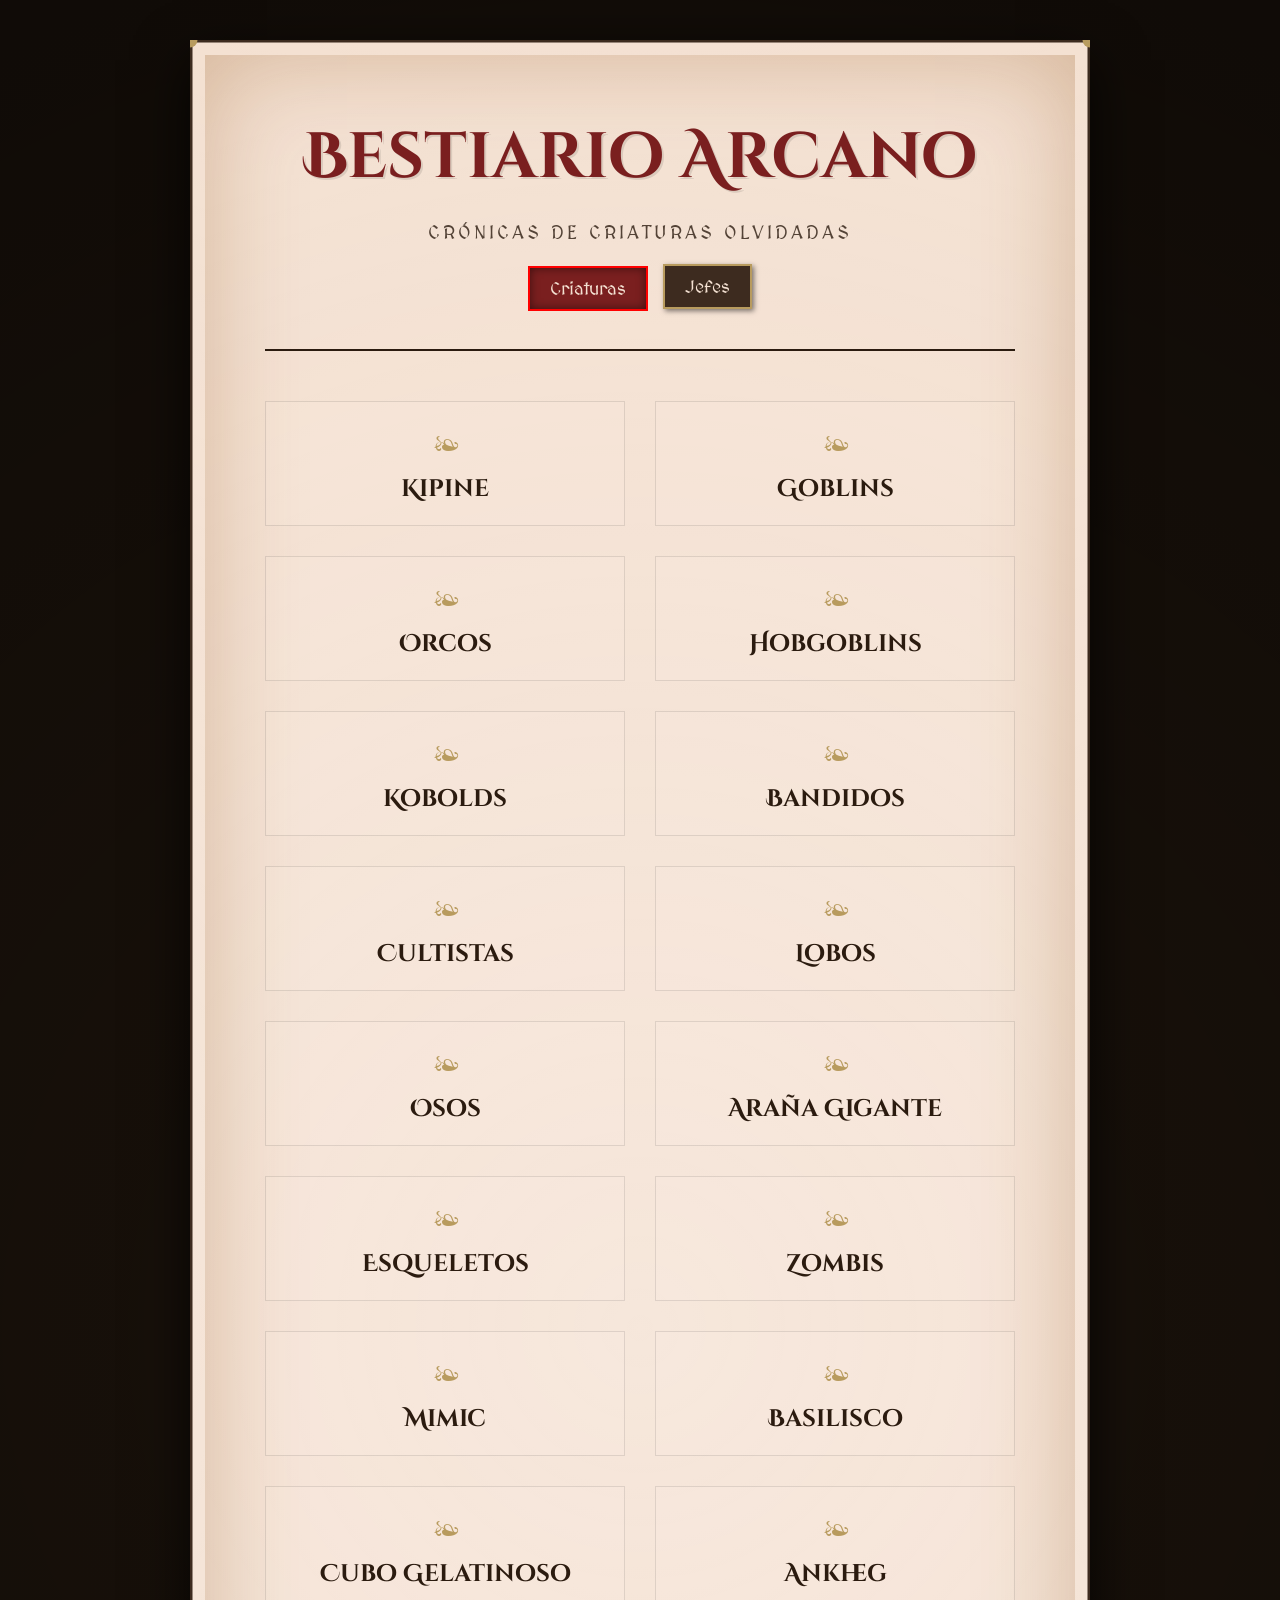
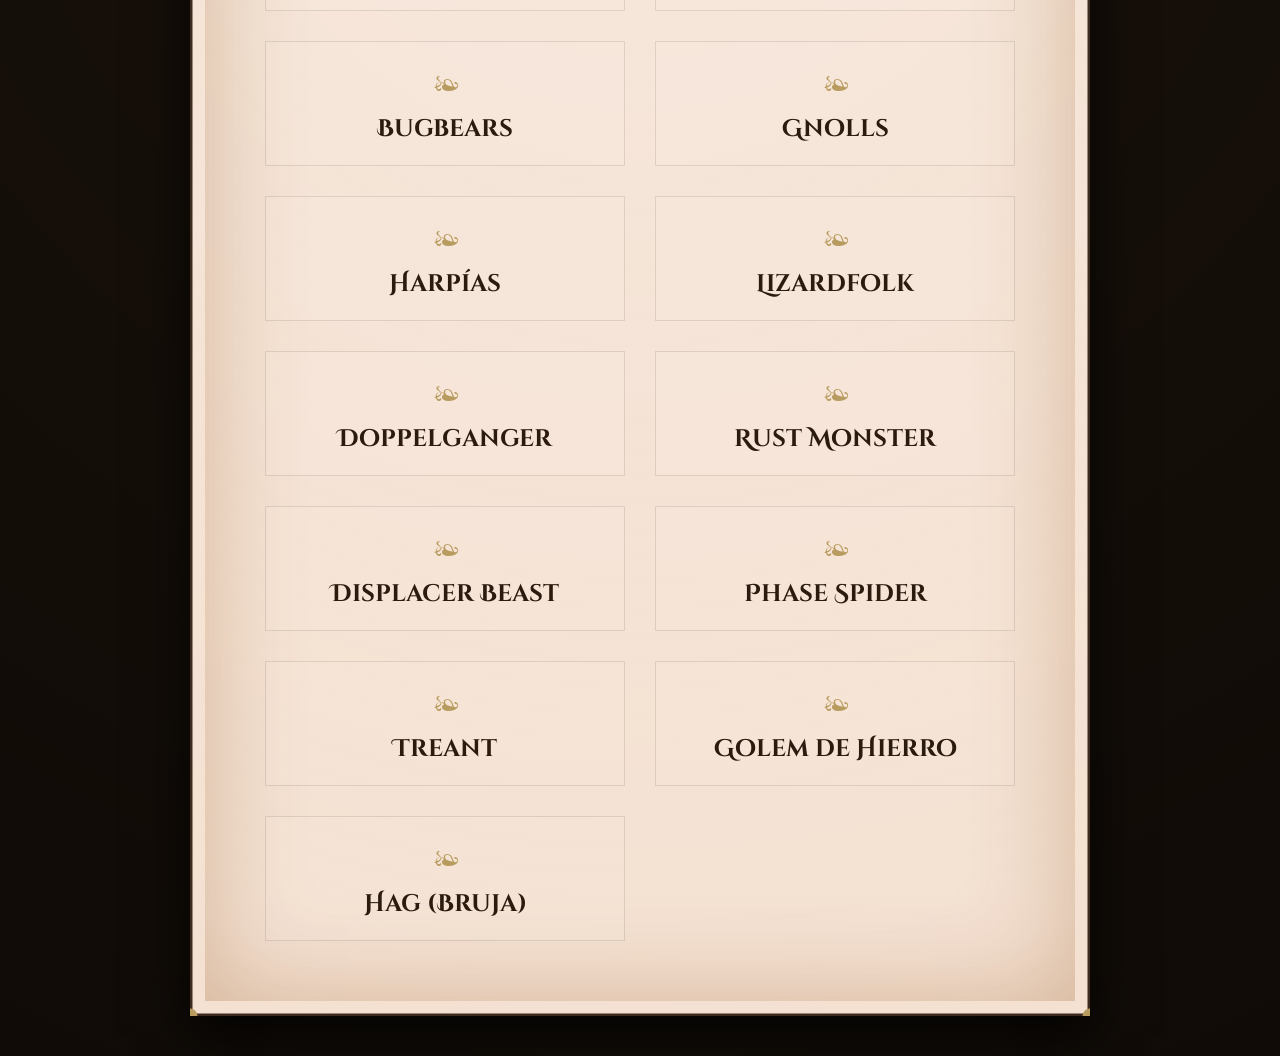
==== index.html @ f5fc2d87 "Subo estructura inicial del bestiario" ====
<!DOCTYPE html>
<html lang="es">

<head>
    <meta charset="UTF-8">
    <meta name="viewport" content="width=device-width, initial-scale=1.0">
    <meta name="description" content="Un antiguo Bestiario Arcano con criaturas de mil años.">
    <title>El Bestiario Arcano</title>
    <link rel="icon" type="image/png" href="css/img/icon/Fogata.png">
    <link rel="preconnect" href="https://fonts.googleapis.com">
    <link rel="preconnect" href="https://fonts.gstatic.com" crossorigin>
    <link
        href="https://fonts.googleapis.com/css2?family=Cinzel+Decorative:wght@400;700&family=Crimson+Text:ital,wght@0,400;0,700;1,400&family=MedievalSharp&display=swap"
        rel="stylesheet">
    <link rel="stylesheet" href="css/styles.css">
</head>

<body>

    <div class="book-cover">
        <div class="book-content">
            <header>
                <h1 id="main-title">Bestiario Arcano</h1>
                <p class="subtitle">Crónicas de Criaturas Olvidadas</p>
                <div class="filter-nav">
                    <button class="filter-btn active" id="btn-monsters" onclick="filterType('monster')">Criaturas</button>
                    <button class="filter-btn" id="btn-bosses" onclick="filterType('boss')">Jefes</button>
                </div>
            </header>
            <div class="grid" id="grid"></div>
        </div>
    </div>

    <script src="js/app.js"></script>
</body>

</html>
---- css/styles.css ----
:root {
    --parchment-base: #f4e1d2;
    --parchment-dark: #d4a373;
    --ink: #2b1b0f;
    --accent: #7a1f1f;
    --gold: #b89b5e;
    --border-color: #3d2b1f;
}

* {
    box-sizing: border-box;
}

body {
    margin: 0;
    min-height: 100vh;
    background-color: #1a120b; /* Deep dark background like a library */
    background-image: 
        radial-gradient(circle at center, rgba(0,0,0,0) 0%, rgba(0,0,0,0.4) 100%),
        url('https://www.transparenttextures.com/patterns/dark-leather.png');
    font-family: 'Crimson Text', serif;
    color: var(--ink);
    display: flex;
    justify-content: center;
    padding: 40px 20px;
}

/* COMMON PARCHMENT STYLE */
.book-cover, .book-open {
    background-color: var(--parchment-base);
    background-image: 
        radial-gradient(circle at 50% 50%, rgba(255,255,255,0.2) 0%, rgba(0,0,0,0) 100%),
        url('https://www.transparenttextures.com/patterns/paper-fibers.png');
    box-shadow: 
        0 20px 50px rgba(0,0,0,0.8),
        inset 0 0 100px rgba(138, 77, 15, 0.3);
    border: 15px solid #2b1b0f;
    border-image: url('data:image/svg+xml;utf8,<svg xmlns="http://www.w3.org/2000/svg" width="100" height="100"><rect width="100" height="100" fill="none" stroke-width="10" stroke="%233d2b1f" /><circle cx="0" cy="0" r="15" fill="%23b89b5e" /><circle cx="100" cy="0" r="15" fill="%23b89b5e" /><circle cx="0" cy="100" r="15" fill="%23b89b5e" /><circle cx="100" cy="100" r="15" fill="%23b89b5e" /></svg>') 30 stretch;
    position: relative;
}

/* INDEX PAGE */
.book-cover {
    max-width: 900px;
    width: 100%;
    padding: 60px;
    min-height: 80vh;
}

header {
    text-align: center;
    margin-bottom: 50px;
    border-bottom: 2px double var(--ink);
    padding-bottom: 20px;
}

#main-title {
    font-family: 'Cinzel Decorative', cursive;
    font-size: 4rem;
    margin: 0;
    color: var(--accent);
    text-shadow: 2px 2px 0 rgba(0,0,0,0.1);
}

.subtitle {
    font-family: 'MedievalSharp', cursive;
    font-size: 1.2rem;
    letter-spacing: 3px;
    text-transform: uppercase;
    opacity: 0.8;
}

.filter-nav {
    display: flex;
    justify-content: center;
    gap: 15px;
    margin: 20px 0;
}

.filter-btn {
    background: var(--border-color);
    color: var(--parchment-base);
    border: 2px solid var(--gold);
    padding: 10px 20px;
    font-family: 'MedievalSharp', cursive;
    cursor: pointer;
    transition: all 0.3s;
    font-size: 1.1rem;
    box-shadow: 2px 2px 5px rgba(0,0,0,0.5);
}

.filter-btn:hover {
    background: var(--accent);
    color: white;
}

.filter-btn.active {
    background: var(--accent);
    box-shadow: inset 0 0 10px rgba(0,0,0,0.5);
    transform: translateY(2px);
    border-color: #ff0000;
}

/* BOSS MODE OVERRIDES */
body.boss-mode {
    background-color: #0c0000;
    --parchment-base: #2e0a0a;
    --parchment-dark: #1a0505;
    --ink: #cfcfcf;
    --accent: #ff0000;
    --gold: #7a1f1f;
    --border-color: #000000;
    transition: all 1s ease;
}

body.boss-mode .back-link {
    color: #cfcfcf;
}

body.boss-mode .filter-btn {
    color: #cfcfcf; /* Use a light grey for inactive buttons in boss mode */
}

body.boss-mode .book-cover, body.boss-mode .book-open {
    background-image: 
        radial-gradient(circle at 50% 50%, rgba(0,0,0,0.4) 0%, rgba(0,0,0,0) 100%),
        url('https://www.transparenttextures.com/patterns/dark-matter.png');
    box-shadow: 
        0 30px 60px rgba(0,0,0,1),
        inset 0 0 150px rgba(255, 0, 0, 0.2);
    border-color: #000;
}

body.boss-mode h3, body.boss-mode .name {
    text-shadow: 0 0 15px rgba(255,0,0,0.8);
}

.boss-card {
    border: 3px solid var(--accent) !important;
    animation: pulsar 2s infinite;
}

@keyframes pulsar {
    0% { box-shadow: 0 0 10px rgba(255,0,0,0.5); }
    50% { box-shadow: 0 0 30px rgba(255,0,0,1); }
    100% { box-shadow: 0 0 10px rgba(255,0,0,0.5); }
}

.grid {
    display: grid;
    grid-template-columns: repeat(auto-fill, minmax(250px, 1fr));
    gap: 30px;
}

.card {
    padding: 20px;
    border: 1px solid rgba(0,0,0,0.1);
    background: rgba(255,255,255,0.05);
    cursor: pointer;
    transition: all 0.3s ease;
    text-align: center;
    position: relative;
    overflow: hidden;
}

.card::before {
    content: "❧";
    display: block;
    font-size: 2rem;
    margin-bottom: 10px;
    color: var(--gold);
}

.card:hover {
    background: rgba(122, 31, 31, 0.05);
    transform: translateY(-5px);
    border-color: var(--accent);
}

.card h3 {
    font-family: 'Cinzel Decorative', cursive;
    margin: 0;
    font-size: 1.5rem;
}

/* CREATURE PAGE */
.book-open {
    display: flex;
    max-width: 1200px;
    width: 100%;
    min-height: 80vh;
}

.page {
    flex: 1;
    padding: 40px;
    position: relative;
}

.page-left {
    border-right: 2px solid rgba(0,0,0,0.1);
    box-shadow: inset -10px 0 20px rgba(0,0,0,0.05);
}

.page-right {
    box-shadow: inset 10px 0 20px rgba(0,0,0,0.05);
}

.nav-links {
    position: absolute;
    top: -50px;
    left: 0;
}

.back-link {
    color: var(--parchment-base);
    text-decoration: none;
    font-family: 'MedievalSharp', cursive;
    font-size: 1.2rem;
    transition: color 0.3s;
}

.back-link:hover {
    color: var(--gold);
}

.illustration-container {
    height: 100%;
    display: flex;
    flex-direction: column;
    align-items: center;
    justify-content: center;
    border: 1px solid rgba(0,0,0,0.1);
    padding: 20px;
}

.monster-img {
    max-width: 100%;
    max-height: 400px;
    filter: sepia(0.8) contrast(1.1) brightness(0.9);
    border-radius: 2px;
    box-shadow: 0 5px 15px rgba(0,0,0,0.3);
    mix-blend-mode: multiply; /* Makes white background of images blend with parchment */
}

body.boss-mode .monster-img {
    filter: sepia(0.5) contrast(1.2) brightness(0.8) hue-rotate(-50deg);
    box-shadow: 0 0 20px rgba(255, 0, 0, 0.4);
    mix-blend-mode: multiply;
}

/* NOVEDAD: Sello del Vacío */
.seal-hidden { display: none; }

.void-seal {
    width: 100px;
    height: 100px;
    position: absolute;
    bottom: -30px;
    right: -30px;
    background: url('data:image/svg+xml;utf8,<svg xmlns="http://www.w3.org/2000/svg" viewBox="0 0 100 100"><path d="M50 5 L95 95 L5 95 Z" fill="none" stroke="red" stroke-width="2" opacity="0.6"/><circle cx="50" cy="65" r="15" fill="none" stroke="red" stroke-width="1"/><path d="M20 40 L80 40 M50 20 L50 80" stroke="red" stroke-width="1" opacity="0.4"/></svg>');
    background-size: cover;
    opacity: 0.8;
    filter: drop-shadow(0 0 10px red);
    animation: rotateSeal 20s linear infinite;
    pointer-events: none;
    z-index: 10;
}

@keyframes rotateSeal {
    from { transform: rotate(0deg); }
    to { transform: rotate(360deg); }
}

.caption {
    margin-top: 20px;
    font-style: italic;
    font-family: 'MedievalSharp', cursive;
    opacity: 0.6;
}

.name {
    font-family: 'Cinzel Decorative', cursive;
    font-size: 3rem;
    color: var(--accent);
    margin: 0;
    text-align: center;
}

.type {
    text-align: center;
    font-family: 'MedievalSharp', cursive;
    font-size: 1.1rem;
    font-style: italic;
    margin-bottom: 20px;
}

.ornament {
    text-align: center;
    font-size: 2rem;
    color: var(--gold);
    margin: 20px 0;
}

.skill-box {
    background: rgba(122, 31, 31, 0.05);
    border-left: 5px solid var(--accent);
    padding: 15px 20px;
    margin-bottom: 30px;
    font-style: italic;
    position: relative;
    border-radius: 0 4px 4px 0;
}

.skill-box h3 {
    margin: 0 0 10px 0;
    font-family: 'MedievalSharp', cursive;
    font-size: 1.2rem;
    color: var(--accent);
    text-transform: uppercase;
    letter-spacing: 1px;
}

.skill-box p {
    margin: 0;
    line-height: 1.5;
    font-size: 1.1rem;
}

.stat-box {
    border: 2px solid var(--accent);
    padding: 20px;
    margin-bottom: 30px;
    position: relative;
    background: rgba(255,255,255,0.2);
}

.stat-box p {
    margin: 5px 0;
    font-size: 1.1rem;
}

.stats-grid {
    display: grid;
    grid-template-columns: repeat(3, 1fr);
    gap: 15px;
    margin-top: 20px;
    text-align: center;
    border-top: 1px solid var(--accent);
    padding-top: 15px;
}

.stat-item .label {
    display: block;
    font-family: 'MedievalSharp', cursive;
    font-size: 0.8rem;
    color: var(--accent);
}

.stat-item b {
    font-size: 1.4rem;
}

.lore-box h3 {
    font-family: 'Cinzel Decorative', cursive;
    border-bottom: 1px solid var(--ink);
    margin-bottom: 10px;
}

.lore-box p {
    line-height: 1.6;
    font-size: 1.2rem;
    text-align: justify;
}

.footer-nav {
    margin-top: 40px;
    text-align: center;
    border-top: 1px double var(--ink);
    padding-top: 20px;
}

/* RESPONSIVE */
@media (max-width: 900px) {
    .book-open {
        flex-direction: column;
    }
    .page-left {
        border-right: none;
        border-bottom: 2px solid rgba(0,0,0,0.1);
    }
}
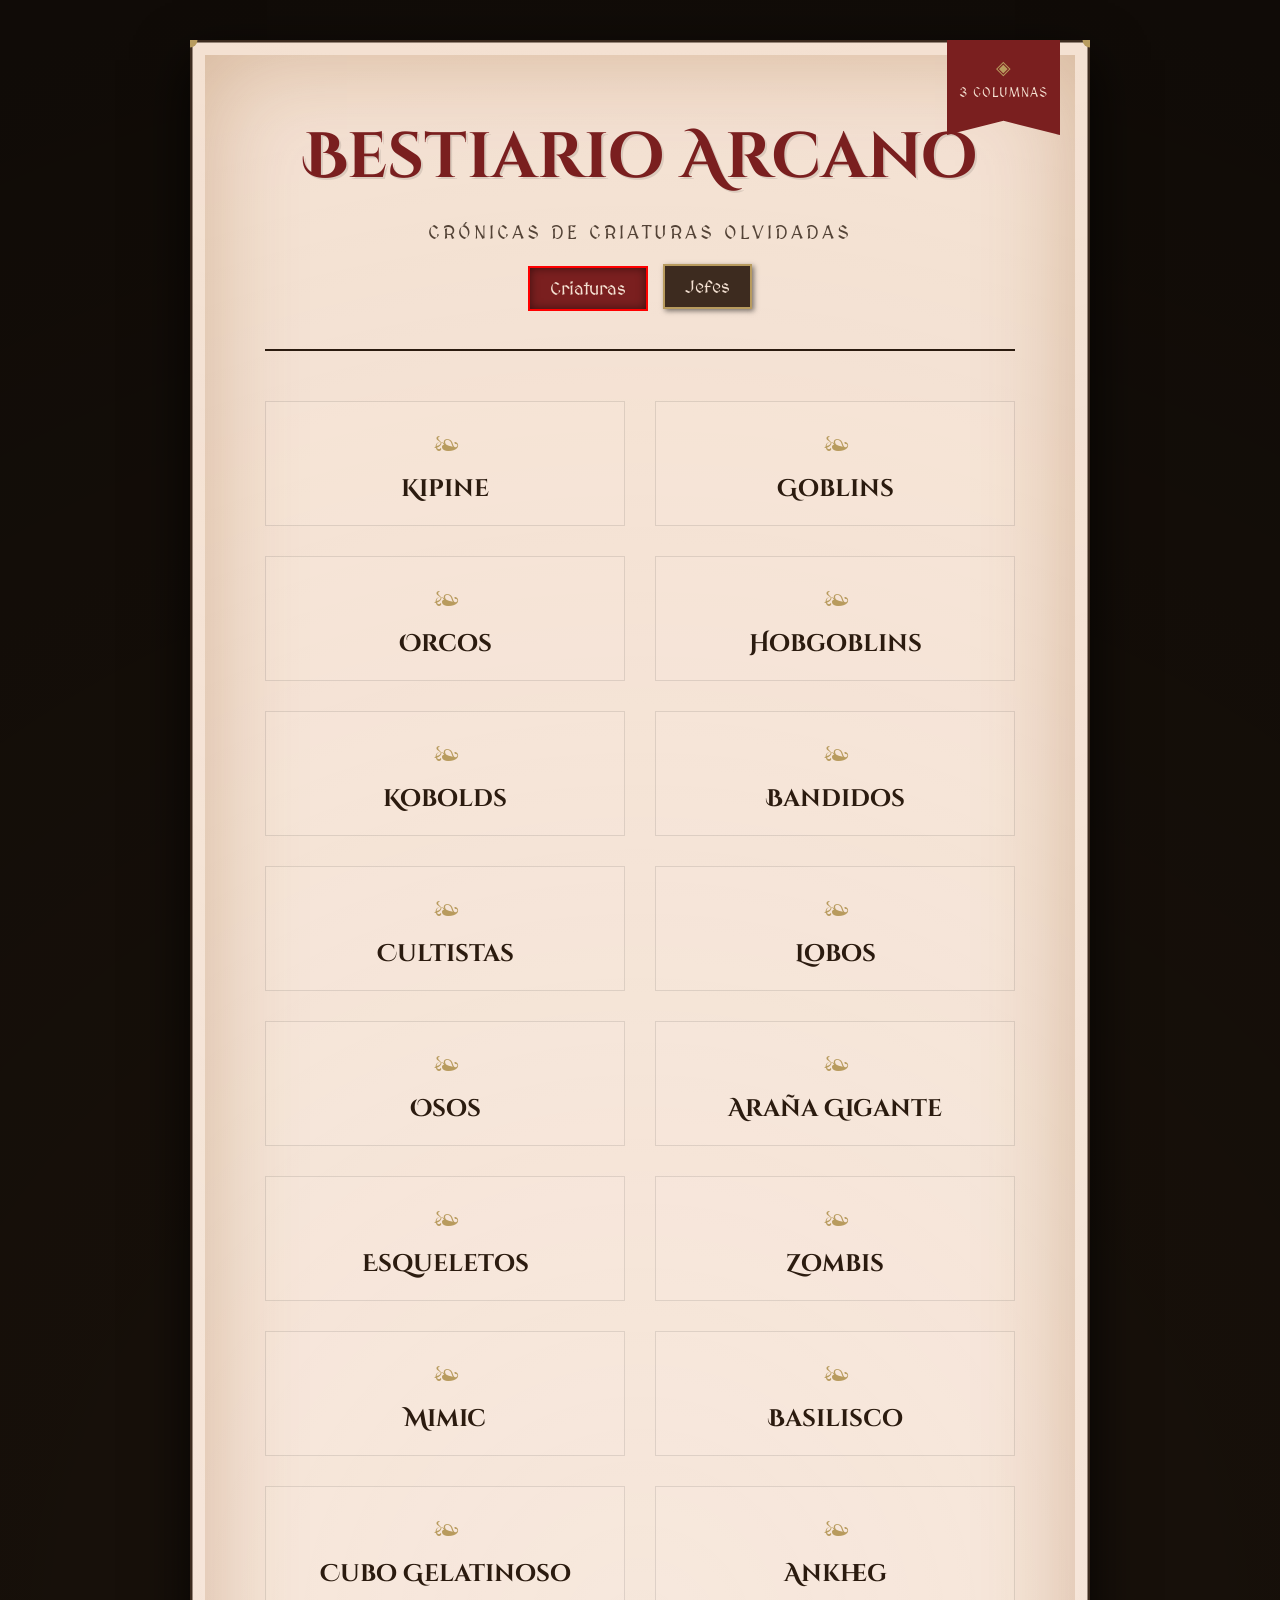
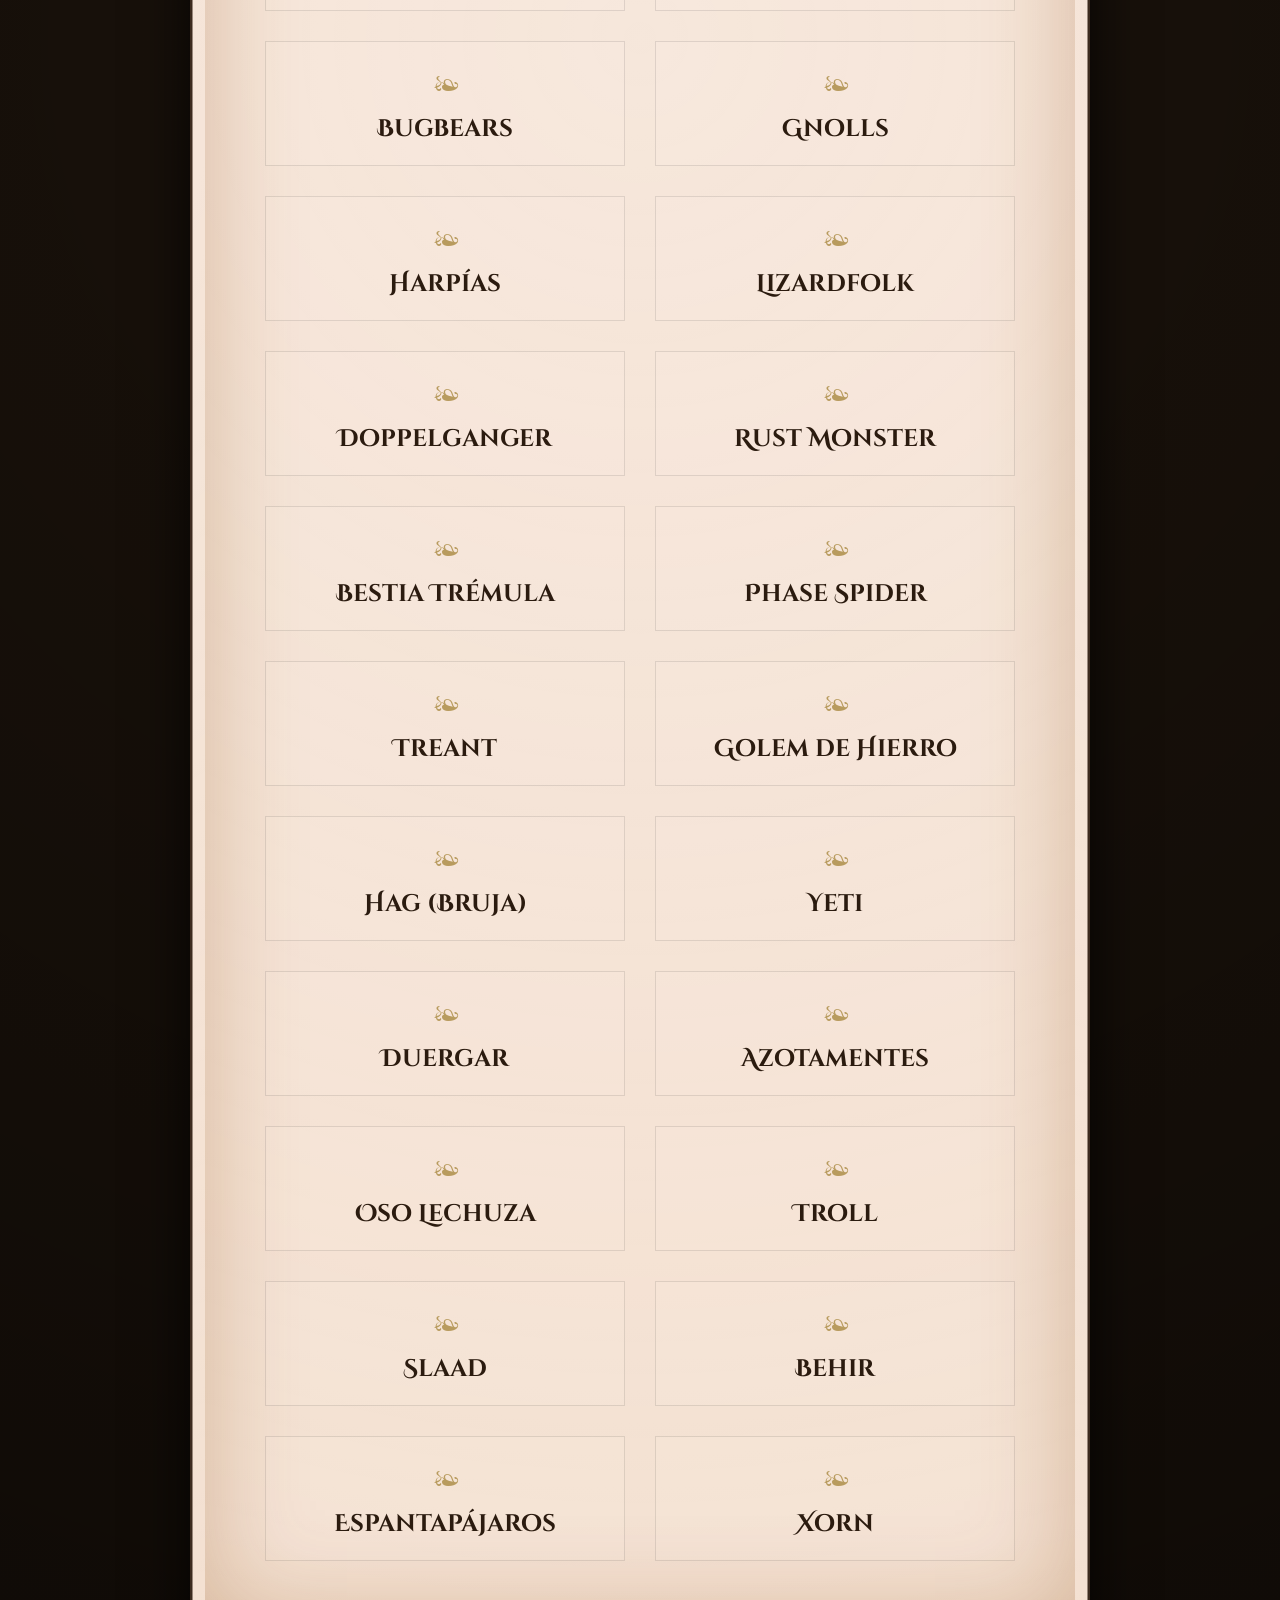
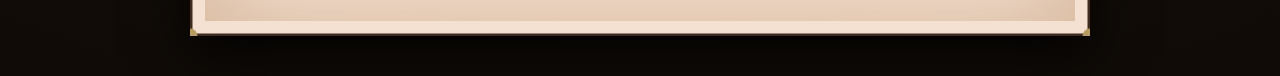
==== commit 1208a573: "Organizacion codigo" ====
--- a/index.html
+++ b/index.html
@@ -27,6 +27,9 @@
                     <button class="filter-btn" id="btn-bosses" onclick="filterType('boss')">Jefes</button>
                 </div>
             </header>
+            <div class="layout-nav">
+                <button id="btn-col-toggle" onclick="toggleLayout()">3 Columnas</button>
+            </div>
             <div class="grid" id="grid"></div>
         </div>
     </div>
--- a/css/styles.css
+++ b/css/styles.css
@@ -1,3 +1,6 @@
+/* ============================================================
+   1. VARIABLES & CONFIGURACIÓN BASE
+   ============================================================ */
 :root {
     --parchment-base: #f4e1d2;
     --parchment-dark: #d4a373;
@@ -14,32 +17,50 @@
 body {
     margin: 0;
     min-height: 100vh;
-    background-color: #1a120b; /* Deep dark background like a library */
-    background-image: 
-        radial-gradient(circle at center, rgba(0,0,0,0) 0%, rgba(0,0,0,0.4) 100%),
+    background-color: #1a120b;
+    background-image:
+        radial-gradient(circle at center, rgba(0, 0, 0, 0) 0%, rgba(0, 0, 0, 0.4) 100%),
         url('https://www.transparenttextures.com/patterns/dark-leather.png');
     font-family: 'Crimson Text', serif;
     color: var(--ink);
     display: flex;
     justify-content: center;
     padding: 40px 20px;
-}
-
-/* COMMON PARCHMENT STYLE */
-.book-cover, .book-open {
+    scroll-behavior: smooth;
+}
+
+/* Tipografía Medieval General */
+.subtitle,
+.filter-btn,
+.back-link,
+.caption,
+.danger-level,
+.categoria-badge,
+.type,
+.stat-item .label,
+.skill-box h3,
+.survival-note h4 {
+    font-family: 'MedievalSharp', cursive;
+}
+
+
+/* ============================================================
+   2. ARQUITECTURA DEL LIBRO (PERGAMINO Y BORDES)
+   ============================================================ */
+.book-cover,
+.book-open {
     background-color: var(--parchment-base);
-    background-image: 
-        radial-gradient(circle at 50% 50%, rgba(255,255,255,0.2) 0%, rgba(0,0,0,0) 100%),
+    background-image:
+        radial-gradient(circle at 50% 50%, rgba(255, 255, 255, 0.2) 0%, rgba(0, 0, 0, 0) 100%),
         url('https://www.transparenttextures.com/patterns/paper-fibers.png');
-    box-shadow: 
-        0 20px 50px rgba(0,0,0,0.8),
+    box-shadow:
+        0 20px 50px rgba(0, 0, 0, 0.8),
         inset 0 0 100px rgba(138, 77, 15, 0.3);
     border: 15px solid #2b1b0f;
     border-image: url('data:image/svg+xml;utf8,<svg xmlns="http://www.w3.org/2000/svg" width="100" height="100"><rect width="100" height="100" fill="none" stroke-width="10" stroke="%233d2b1f" /><circle cx="0" cy="0" r="15" fill="%23b89b5e" /><circle cx="100" cy="0" r="15" fill="%23b89b5e" /><circle cx="0" cy="100" r="15" fill="%23b89b5e" /><circle cx="100" cy="100" r="15" fill="%23b89b5e" /></svg>') 30 stretch;
     position: relative;
 }
 
-/* INDEX PAGE */
 .book-cover {
     max-width: 900px;
     width: 100%;
@@ -47,6 +68,17 @@
     min-height: 80vh;
 }
 
+.book-open {
+    display: flex;
+    max-width: 1200px;
+    width: 100%;
+    min-height: 80vh;
+}
+
+
+/* ============================================================
+   3. PÁGINA DE INICIO (HEADER Y FILTROS)
+   ============================================================ */
 header {
     text-align: center;
     margin-bottom: 50px;
@@ -59,11 +91,10 @@
     font-size: 4rem;
     margin: 0;
     color: var(--accent);
-    text-shadow: 2px 2px 0 rgba(0,0,0,0.1);
+    text-shadow: 2px 2px 0 rgba(0, 0, 0, 0.1);
 }
 
 .subtitle {
-    font-family: 'MedievalSharp', cursive;
     font-size: 1.2rem;
     letter-spacing: 3px;
     text-transform: uppercase;
@@ -82,11 +113,10 @@
     color: var(--parchment-base);
     border: 2px solid var(--gold);
     padding: 10px 20px;
-    font-family: 'MedievalSharp', cursive;
     cursor: pointer;
     transition: all 0.3s;
     font-size: 1.1rem;
-    box-shadow: 2px 2px 5px rgba(0,0,0,0.5);
+    box-shadow: 2px 2px 5px rgba(0, 0, 0, 0.5);
 }
 
 .filter-btn:hover {
@@ -96,56 +126,60 @@
 
 .filter-btn.active {
     background: var(--accent);
-    box-shadow: inset 0 0 10px rgba(0,0,0,0.5);
+    box-shadow: inset 0 0 10px rgba(0, 0, 0, 0.5);
     transform: translateY(2px);
     border-color: #ff0000;
 }
 
-/* BOSS MODE OVERRIDES */
-body.boss-mode {
-    background-color: #0c0000;
-    --parchment-base: #2e0a0a;
-    --parchment-dark: #1a0505;
-    --ink: #cfcfcf;
-    --accent: #ff0000;
-    --gold: #7a1f1f;
-    --border-color: #000000;
-    transition: all 1s ease;
-}
-
-body.boss-mode .back-link {
-    color: #cfcfcf;
-}
-
-body.boss-mode .filter-btn {
-    color: #cfcfcf; /* Use a light grey for inactive buttons in boss mode */
-}
-
-body.boss-mode .book-cover, body.boss-mode .book-open {
-    background-image: 
-        radial-gradient(circle at 50% 50%, rgba(0,0,0,0.4) 0%, rgba(0,0,0,0) 100%),
-        url('https://www.transparenttextures.com/patterns/dark-matter.png');
-    box-shadow: 
-        0 30px 60px rgba(0,0,0,1),
-        inset 0 0 150px rgba(255, 0, 0, 0.2);
-    border-color: #000;
-}
-
-body.boss-mode h3, body.boss-mode .name {
-    text-shadow: 0 0 15px rgba(255,0,0,0.8);
-}
-
-.boss-card {
-    border: 3px solid var(--accent) !important;
-    animation: pulsar 2s infinite;
-}
-
-@keyframes pulsar {
-    0% { box-shadow: 0 0 10px rgba(255,0,0,0.5); }
-    50% { box-shadow: 0 0 30px rgba(255,0,0,1); }
-    100% { box-shadow: 0 0 10px rgba(255,0,0,0.5); }
-}
-
+
+/* ============================================================
+   4. CONTROLES DE DISEÑO (LISTÓN / COLUMNAS)
+   ============================================================ */
+.layout-nav {
+    position: absolute;
+    top: -15px;
+    right: 15px;
+    margin: 0;
+    z-index: 20;
+}
+
+#btn-col-toggle {
+    background: var(--accent);
+    color: var(--parchment-base);
+    border: none;
+    padding: 15px 12px 35px 12px;
+    cursor: pointer;
+    font-family: 'MedievalSharp', cursive;
+    font-size: 0.8rem;
+    text-transform: uppercase;
+    letter-spacing: 1px;
+    box-shadow: 3px 5px 15px rgba(0,0,0,0.5);
+    position: relative;
+    transition: all 0.3s ease;
+    clip-path: polygon(0 0, 100% 0, 100% 100%, 50% 85%, 0 100%);
+    display: flex;
+    flex-direction: column;
+    align-items: center;
+    min-width: 90px;
+}
+
+#btn-col-toggle:hover {
+    transform: translateY(8px);
+    filter: brightness(1.2);
+}
+
+#btn-col-toggle::before {
+    content: "◈";
+    display: block;
+    font-size: 1.2rem;
+    margin-bottom: 5px;
+    color: var(--gold);
+}
+
+
+/* ============================================================
+   5. SISTEMA DE CUADRICULA Y TARJETAS (GRID)
+   ============================================================ */
 .grid {
     display: grid;
     grid-template-columns: repeat(auto-fill, minmax(250px, 1fr));
@@ -154,8 +188,8 @@
 
 .card {
     padding: 20px;
-    border: 1px solid rgba(0,0,0,0.1);
-    background: rgba(255,255,255,0.05);
+    border: 1px solid rgba(0, 0, 0, 0.1);
+    background: rgba(255, 255, 255, 0.05);
     cursor: pointer;
     transition: all 0.3s ease;
     text-align: center;
@@ -183,14 +217,10 @@
     font-size: 1.5rem;
 }
 
-/* CREATURE PAGE */
-.book-open {
-    display: flex;
-    max-width: 1200px;
-    width: 100%;
-    min-height: 80vh;
-}
-
+
+/* ============================================================
+   6. FICHA DETALLADA DE LA CRIATURA
+   ============================================================ */
 .page {
     flex: 1;
     padding: 40px;
@@ -198,12 +228,12 @@
 }
 
 .page-left {
-    border-right: 2px solid rgba(0,0,0,0.1);
-    box-shadow: inset -10px 0 20px rgba(0,0,0,0.05);
+    border-right: 2px solid rgba(0, 0, 0, 0.1);
+    box-shadow: inset -10px 0 20px rgba(0, 0, 0, 0.05);
 }
 
 .page-right {
-    box-shadow: inset 10px 0 20px rgba(0,0,0,0.05);
+    box-shadow: inset 10px 0 20px rgba(0, 0, 0, 0.05);
 }
 
 .nav-links {
@@ -215,7 +245,6 @@
 .back-link {
     color: var(--parchment-base);
     text-decoration: none;
-    font-family: 'MedievalSharp', cursive;
     font-size: 1.2rem;
     transition: color 0.3s;
 }
@@ -224,34 +253,193 @@
     color: var(--gold);
 }
 
+/* Ilustración */
 .illustration-container {
-    height: 100%;
     display: flex;
     flex-direction: column;
     align-items: center;
     justify-content: center;
-    border: 1px solid rgba(0,0,0,0.1);
+    border: 1px solid rgba(0, 0, 0, 0.1);
     padding: 20px;
 }
 
 .monster-img {
     max-width: 100%;
     max-height: 400px;
-    filter: sepia(0.8) contrast(1.1) brightness(0.9);
     border-radius: 2px;
-    box-shadow: 0 5px 15px rgba(0,0,0,0.3);
-    mix-blend-mode: multiply; /* Makes white background of images blend with parchment */
-}
-
-body.boss-mode .monster-img {
-    filter: sepia(0.5) contrast(1.2) brightness(0.8) hue-rotate(-50deg);
-    box-shadow: 0 0 20px rgba(255, 0, 0, 0.4);
-    mix-blend-mode: multiply;
-}
-
-/* NOVEDAD: Sello del Vacío */
-.seal-hidden { display: none; }
-
+    box-shadow: 0 5px 15px rgba(0, 0, 0, 0.3);
+}
+
+.caption {
+    margin-top: 20px;
+    font-style: italic;
+    opacity: 0.6;
+}
+
+/* Cabecera de Datos */
+.name {
+    font-family: 'Cinzel Decorative', cursive;
+    font-size: 3rem;
+    color: var(--accent);
+    margin: 0;
+    text-align: center;
+}
+
+.meta-header {
+    display: flex;
+    justify-content: space-between;
+    align-items: center;
+    margin-bottom: 20px;
+    border-bottom: 1px solid rgba(0, 0, 0, 0.1);
+    padding-bottom: 10px;
+}
+
+.danger-level {
+    color: var(--accent);
+    font-size: 1rem;
+    font-weight: bold;
+    letter-spacing: 1px;
+}
+
+.habitat-badge {
+    background: var(--parchment-dark);
+    padding: 5px 12px;
+    border-radius: 20px;
+    font-size: 0.9rem;
+    color: white;
+    font-weight: bold;
+    box-shadow: 1px 1px 3px rgba(0, 0, 0, 0.2);
+}
+
+.type-container {
+    text-align: center;
+    margin-bottom: 20px;
+    display: flex;
+    flex-direction: column;
+    align-items: center;
+    gap: 5px;
+}
+
+.categoria-badge {
+    text-transform: uppercase;
+    font-size: 0.8rem;
+    letter-spacing: 2px;
+    color: var(--accent);
+    opacity: 0.7;
+}
+
+.type {
+    text-align: center;
+    font-size: 1.1rem;
+    font-style: italic;
+    margin-bottom: 20px;
+}
+
+/* Estadísticas y Bloques de Texto */
+.stats-grid {
+    display: grid;
+    grid-template-columns: repeat(3, 1fr);
+    gap: 15px;
+    margin-top: 20px;
+    text-align: center;
+    border-top: 1px solid var(--accent);
+    padding-top: 15px;
+}
+
+.stat-item .label {
+    display: block;
+    font-size: 0.8rem;
+    color: var(--accent);
+}
+
+.stat-item b {
+    font-size: 1.4rem;
+}
+
+.stat-box {
+    border: 2px solid var(--accent);
+    padding: 20px;
+    margin-bottom: 30px;
+    position: relative;
+    background: rgba(255, 255, 255, 0.2);
+}
+
+.stat-box p {
+    margin: 5px 0;
+    font-size: 1.1rem;
+}
+
+.resistances-section {
+    display: flex;
+    flex-direction: column;
+    gap: 10px;
+    margin-bottom: 20px;
+    padding: 10px;
+    background: rgba(0, 0, 0, 0.03);
+    border-radius: 4px;
+}
+
+.resist-item b {
+    color: var(--accent);
+    margin-right: 5px;
+}
+
+.skill-box h3 {
+    margin: 0 0 10px 0;
+    font-size: 1.2rem;
+    color: var(--accent);
+    text-transform: uppercase;
+    letter-spacing: 1px;
+}
+
+.lore-box h3 {
+    font-family: 'Cinzel Decorative', cursive;
+    border-bottom: 1px solid var(--ink);
+    margin-bottom: 10px;
+}
+
+.lore-box p {
+    line-height: 1.6;
+    font-size: 1.2rem;
+    text-align: justify;
+}
+
+.survival-note {
+    margin-top: 40px;
+    padding: 20px;
+    border: 2px dashed var(--accent);
+    background: rgba(122, 31, 31, 0.05);
+    position: relative;
+    border-radius: 8px;
+}
+
+.survival-note::before {
+    content: "✖";
+    position: absolute;
+    top: -12px;
+    left: 50%;
+    transform: translateX(-50%);
+    font-size: 1.2rem;
+    color: var(--accent);
+    background: var(--parchment-base);
+    padding: 0 10px;
+}
+
+.survival-note h4 {
+    margin: 0 0 10px 0;
+    color: var(--accent);
+    text-align: center;
+    text-transform: uppercase;
+    letter-spacing: 2px;
+}
+
+.survival-note p {
+    font-style: italic;
+    font-size: 1.15rem;
+    line-height: 1.5;
+}
+
+/* Efectos visuales mágicos */
 .void-seal {
     width: 100px;
     height: 100px;
@@ -267,34 +455,15 @@
     z-index: 10;
 }
 
+.seal-hidden {
+    display: none;
+}
+
 @keyframes rotateSeal {
     from { transform: rotate(0deg); }
     to { transform: rotate(360deg); }
 }
 
-.caption {
-    margin-top: 20px;
-    font-style: italic;
-    font-family: 'MedievalSharp', cursive;
-    opacity: 0.6;
-}
-
-.name {
-    font-family: 'Cinzel Decorative', cursive;
-    font-size: 3rem;
-    color: var(--accent);
-    margin: 0;
-    text-align: center;
-}
-
-.type {
-    text-align: center;
-    font-family: 'MedievalSharp', cursive;
-    font-size: 1.1rem;
-    font-style: italic;
-    margin-bottom: 20px;
-}
-
 .ornament {
     text-align: center;
     font-size: 2rem;
@@ -302,77 +471,6 @@
     margin: 20px 0;
 }
 
-.skill-box {
-    background: rgba(122, 31, 31, 0.05);
-    border-left: 5px solid var(--accent);
-    padding: 15px 20px;
-    margin-bottom: 30px;
-    font-style: italic;
-    position: relative;
-    border-radius: 0 4px 4px 0;
-}
-
-.skill-box h3 {
-    margin: 0 0 10px 0;
-    font-family: 'MedievalSharp', cursive;
-    font-size: 1.2rem;
-    color: var(--accent);
-    text-transform: uppercase;
-    letter-spacing: 1px;
-}
-
-.skill-box p {
-    margin: 0;
-    line-height: 1.5;
-    font-size: 1.1rem;
-}
-
-.stat-box {
-    border: 2px solid var(--accent);
-    padding: 20px;
-    margin-bottom: 30px;
-    position: relative;
-    background: rgba(255,255,255,0.2);
-}
-
-.stat-box p {
-    margin: 5px 0;
-    font-size: 1.1rem;
-}
-
-.stats-grid {
-    display: grid;
-    grid-template-columns: repeat(3, 1fr);
-    gap: 15px;
-    margin-top: 20px;
-    text-align: center;
-    border-top: 1px solid var(--accent);
-    padding-top: 15px;
-}
-
-.stat-item .label {
-    display: block;
-    font-family: 'MedievalSharp', cursive;
-    font-size: 0.8rem;
-    color: var(--accent);
-}
-
-.stat-item b {
-    font-size: 1.4rem;
-}
-
-.lore-box h3 {
-    font-family: 'Cinzel Decorative', cursive;
-    border-bottom: 1px solid var(--ink);
-    margin-bottom: 10px;
-}
-
-.lore-box p {
-    line-height: 1.6;
-    font-size: 1.2rem;
-    text-align: justify;
-}
-
 .footer-nav {
     margin-top: 40px;
     text-align: center;
@@ -380,13 +478,136 @@
     padding-top: 20px;
 }
 
-/* RESPONSIVE */
+
+/* ============================================================
+   7. MODO JEFE (ESTILOS OSCUROS / BOSS MODE)
+   ============================================================ */
+body.boss-mode {
+    background-color: #0c0000;
+    --parchment-base: #2e0a0a;
+    --parchment-dark: #1a0505;
+    --ink: #cfcfcf;
+    --accent: #ff0000;
+    --gold: #7a1f1f;
+    --border-color: #000000;
+    transition: all 1s ease;
+}
+
+body.boss-mode .back-link,
+body.boss-mode .filter-btn {
+    color: #cfcfcf;
+}
+
+body.boss-mode .book-cover,
+body.boss-mode .book-open {
+    background-image:
+        radial-gradient(circle at 50% 50%, rgba(0, 0, 0, 0.4) 0%, rgba(0, 0, 0, 0) 100%),
+        url('https://www.transparenttextures.com/patterns/dark-matter.png');
+    box-shadow:
+        0 30px 60px rgba(0, 0, 0, 1),
+        inset 0 0 150px rgba(255, 0, 0, 0.2);
+    border-color: #000;
+}
+
+body.boss-mode h3,
+body.boss-mode .name {
+    text-shadow: 0 0 15px rgba(255, 0, 0, 0.8);
+}
+
+body.boss-mode .monster-img {
+    filter: none;
+    mix-blend-mode: normal;
+    box-shadow: 0 0 20px rgba(255, 0, 0, 0.4);
+}
+
+body.boss-mode .survival-note {
+    background: rgba(0, 0, 0, 0.3);
+    border-color: var(--accent);
+}
+
+body.boss-mode .survival-note p {
+    color: #ffcccc;
+}
+
+.boss-card {
+    border: 3px solid var(--accent) !important;
+    animation: pulsar 2s infinite;
+}
+
+@keyframes pulsar {
+    0% { box-shadow: 0 0 10px rgba(255, 0, 0, 0.5); }
+    50% { box-shadow: 0 0 30px rgba(255, 0, 0, 1); }
+    100% { box-shadow: 0 0 10px rgba(255, 0, 0, 0.5); }
+}
+
+
+/* ============================================================
+   8. RESPONSIVIDAD Y ADAPTACIÓN
+   ============================================================ */
+
+/* Escritorio: Diseño de 2 o 3 columnas */
+@media (min-width: 901px) {
+    .grid {
+        grid-template-columns: repeat(2, 1fr);
+    }
+    .grid.three-cols {
+        grid-template-columns: repeat(3, 1fr);
+    }
+    .illustration-container {
+        position: absolute;
+        left: -100%;
+        top: 0;
+        width: 100%;
+        height: 100%;
+        padding: 40px;
+    }
+}
+
+/* Tablet / Móvil Grande */
 @media (max-width: 900px) {
     .book-open {
         flex-direction: column;
     }
     .page-left {
-        border-right: none;
-        border-bottom: 2px solid rgba(0,0,0,0.1);
-    }
-}
+        display: none;
+    }
+    .illustration-container {
+        margin: 20px 0;
+    }
+    #main-title {
+        font-size: 2.5rem;
+    }
+    .book-cover {
+        padding: 30px 15px;
+    }
+    .layout-nav {
+        display: none;
+    }
+}
+
+/* Móvil Pequeño */
+@media (max-width: 500px) {
+    body {
+        padding: 10px;
+    }
+    #main-title {
+        font-size: 2rem;
+    }
+    .book-cover,
+    .book-open {
+        border-width: 10px;
+        padding: 20px 10px;
+    }
+    .grid {
+        grid-template-columns: 1fr;
+    }
+    .name {
+        font-size: 2.2rem;
+    }
+    .stats-grid {
+        grid-template-columns: repeat(2, 1fr);
+    }
+    .stat-box {
+        margin-bottom: 20px;
+    }
+}
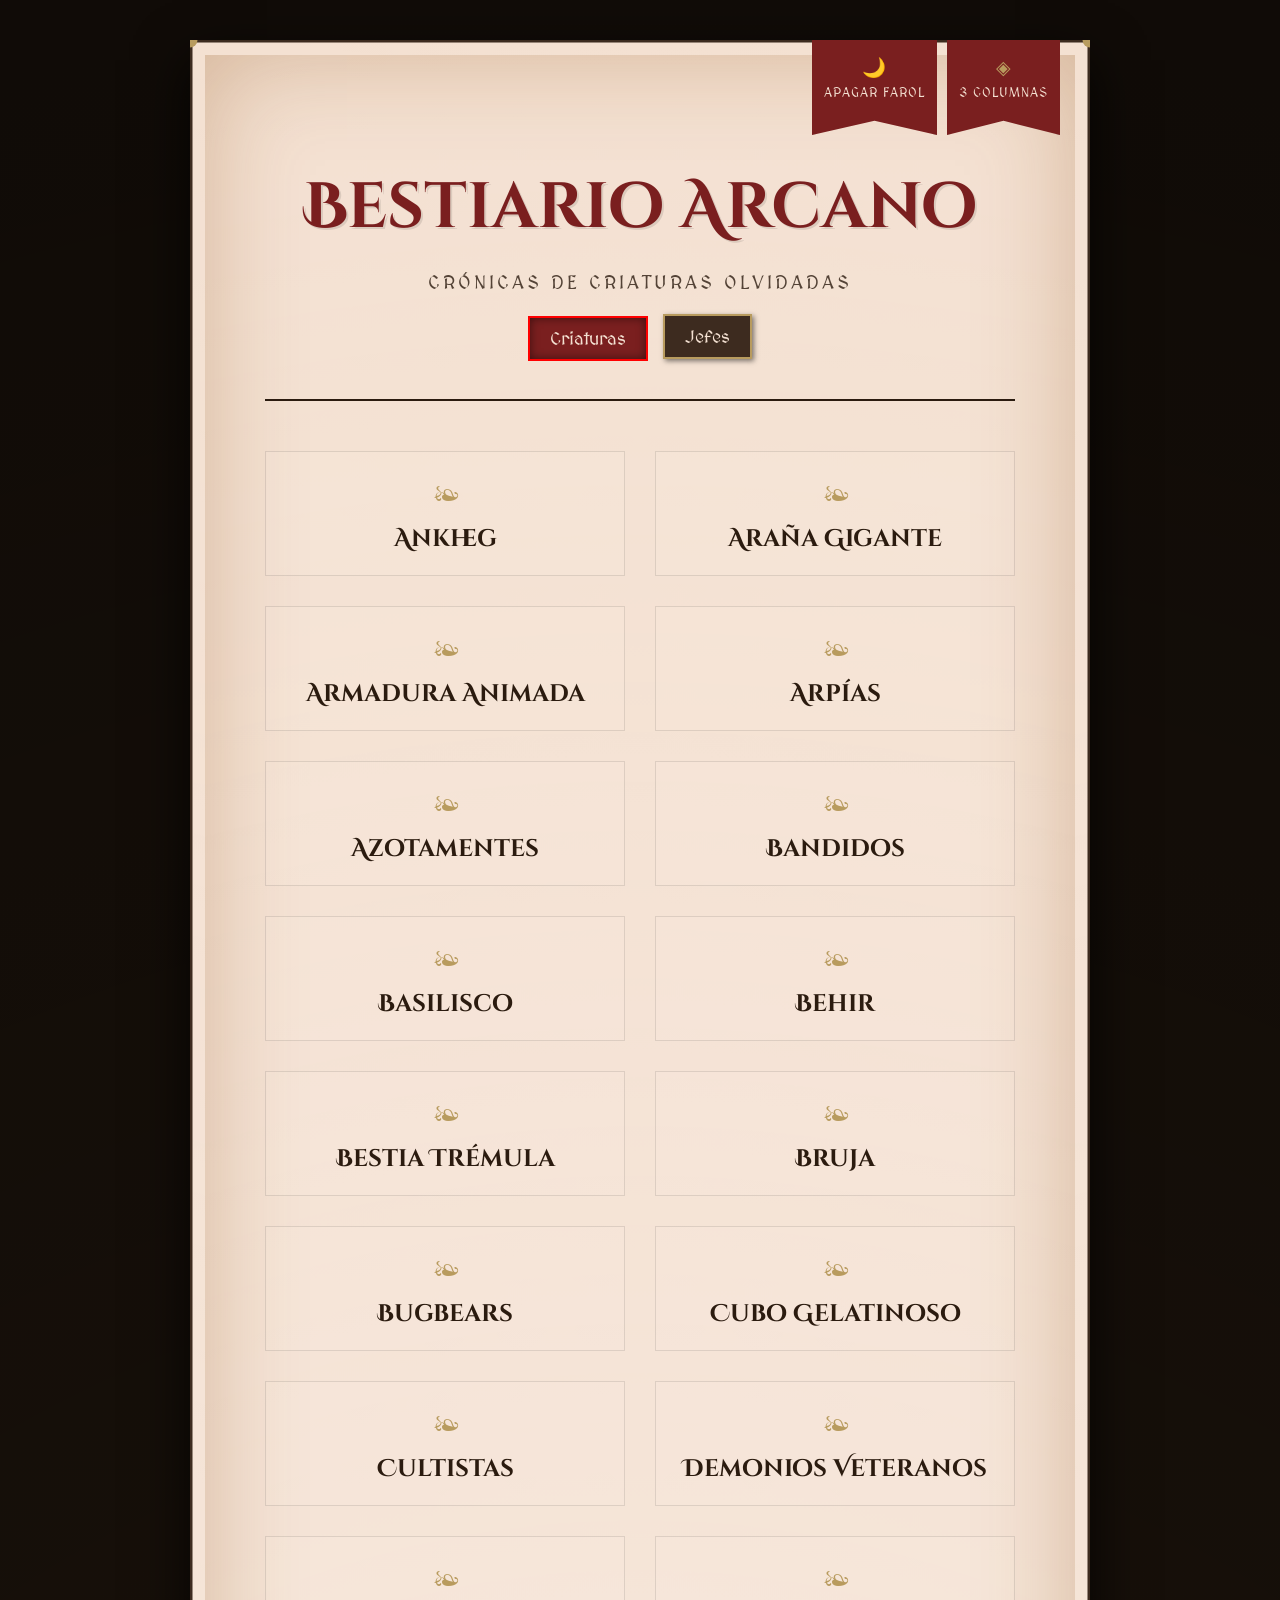
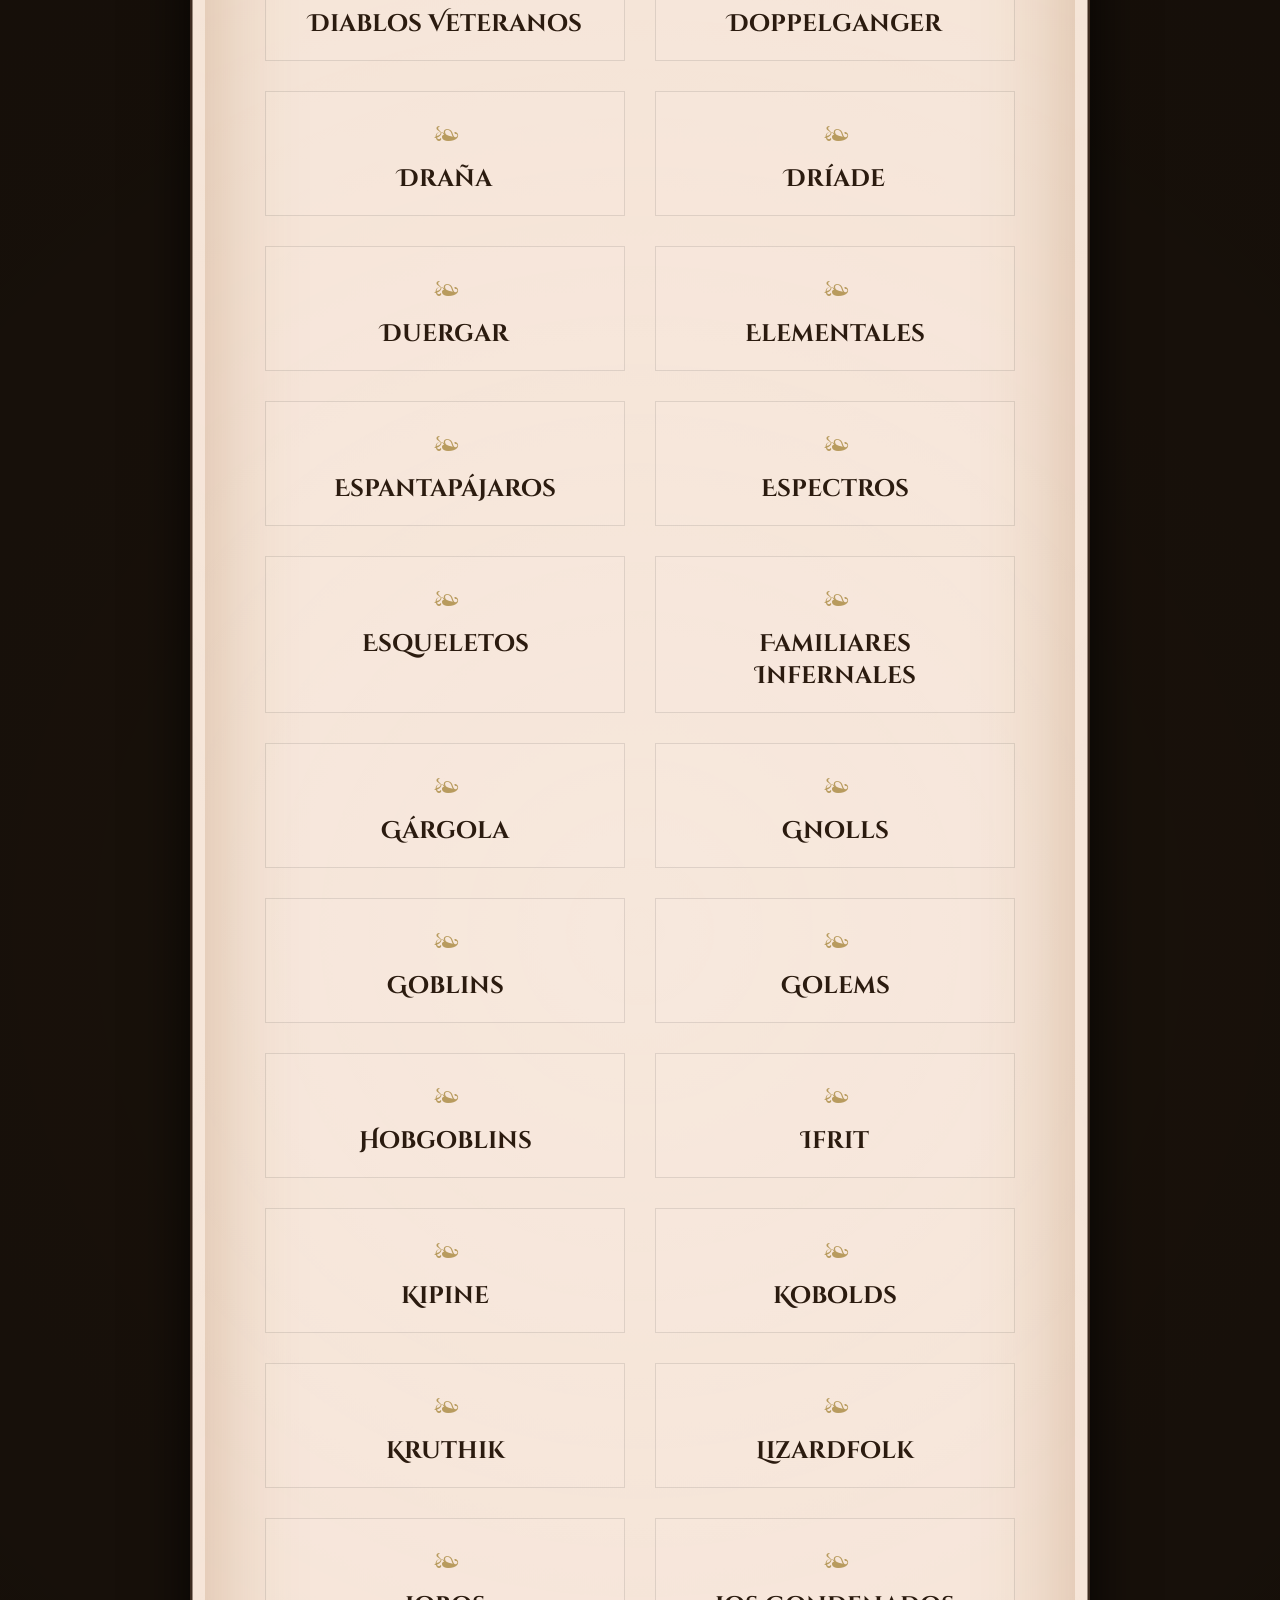
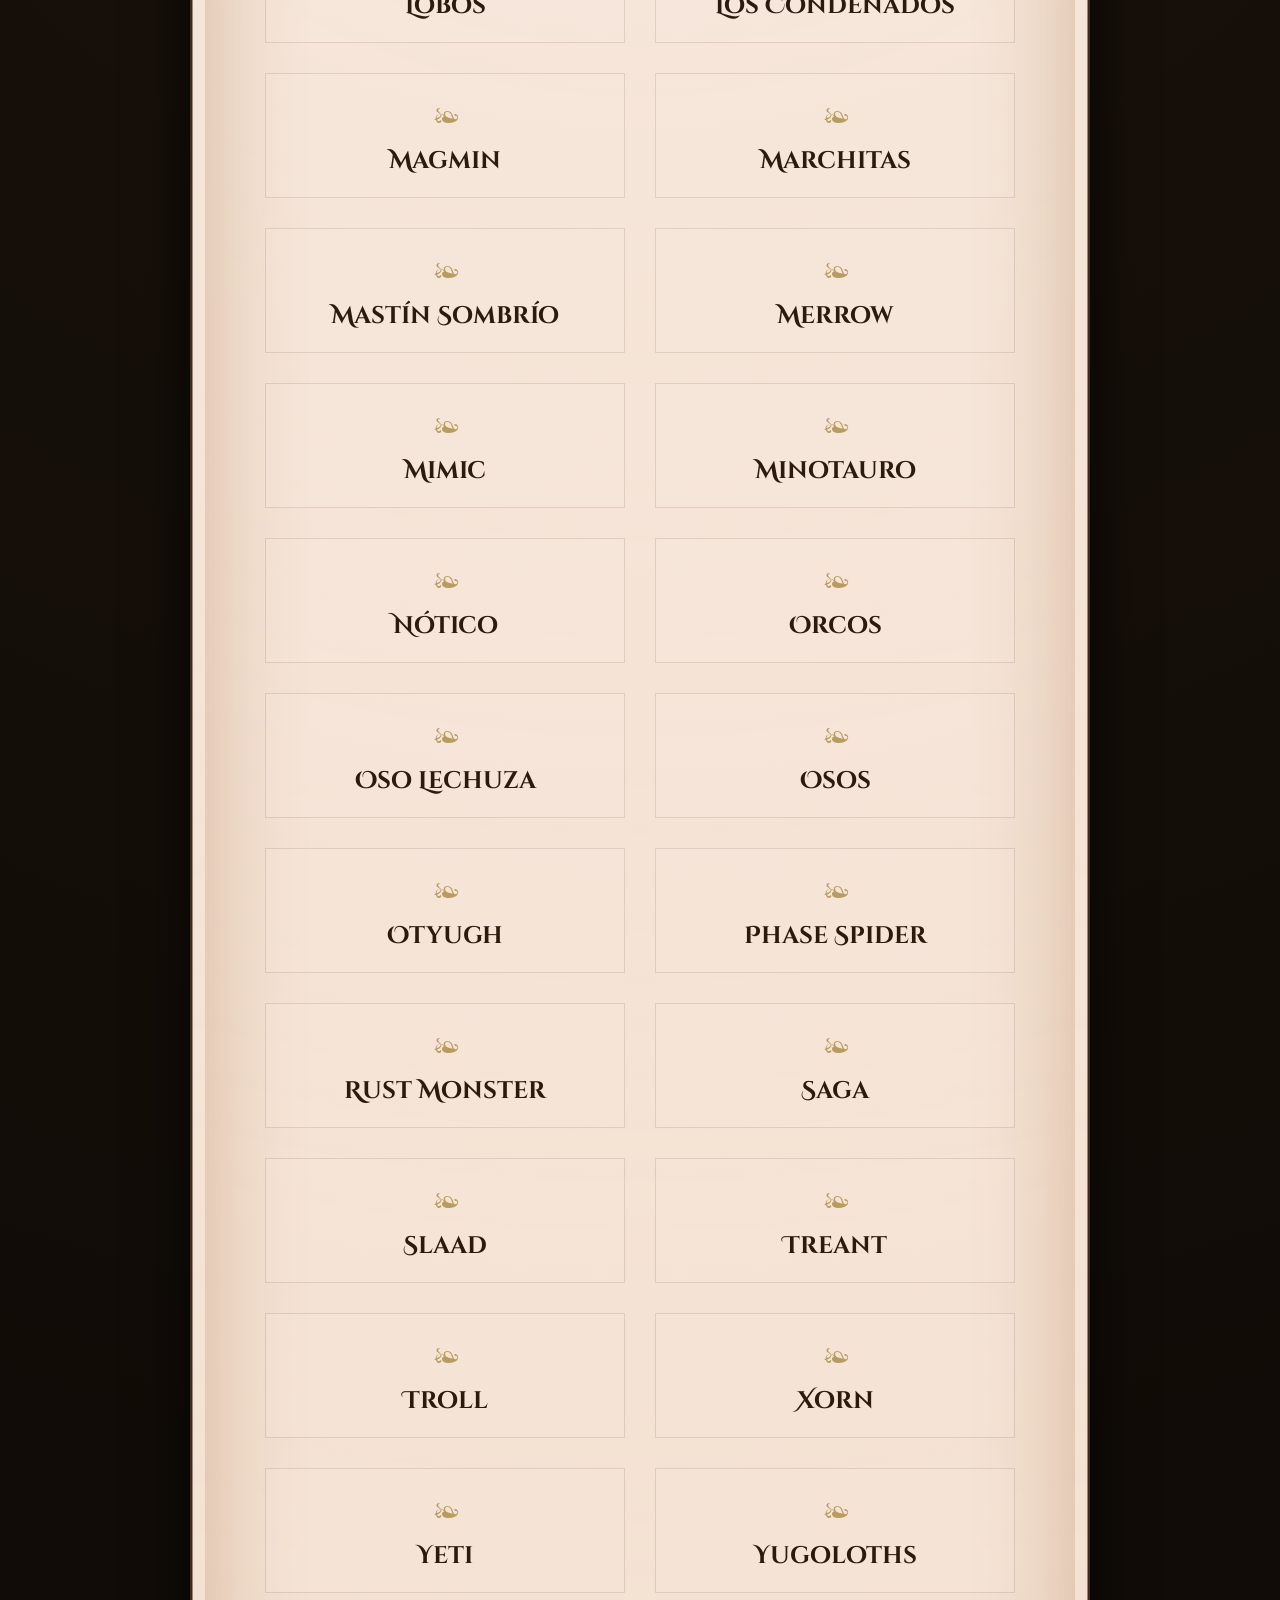
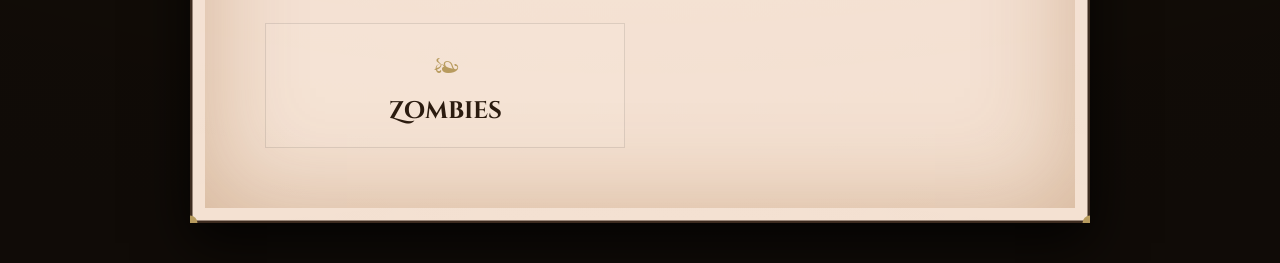
==== commit 5b3a6961: "Modo oscuro perfecto" ====
--- a/index.html
+++ b/index.html
@@ -18,20 +18,21 @@
 <body>
 
     <div class="book-cover">
-        <div class="book-content">
+        <main class="book-content">
             <header>
                 <h1 id="main-title">Bestiario Arcano</h1>
                 <p class="subtitle">Crónicas de Criaturas Olvidadas</p>
-                <div class="filter-nav">
+                <nav class="filter-nav">
                     <button class="filter-btn active" id="btn-monsters" onclick="filterType('monster')">Criaturas</button>
                     <button class="filter-btn" id="btn-bosses" onclick="filterType('boss')">Jefes</button>
-                </div>
+                </nav>
             </header>
             <div class="layout-nav">
+                <button id="btn-moon-toggle" onclick="toggleDarkMode()">Apagar Farol</button>
                 <button id="btn-col-toggle" onclick="toggleLayout()">3 Columnas</button>
             </div>
             <div class="grid" id="grid"></div>
-        </div>
+        </main>
     </div>
 
     <script src="js/app.js"></script>
--- a/css/styles.css
+++ b/css/styles.css
@@ -8,6 +8,74 @@
     --accent: #7a1f1f;
     --gold: #b89b5e;
     --border-color: #3d2b1f;
+}
+
+body.dark-mode:not(.boss-mode) {
+    --parchment-base: #18191c;
+    --parchment-dark: #111215;
+    --ink: #e2e8f0;
+    --accent: #b84a4a;
+    --gold: #d4af37;
+    --border-color: #2b303b;
+    background-color: #07080a;
+    background-image:
+        radial-gradient(circle at center, rgba(0, 0, 0, 0) 0%, rgba(0, 0, 0, 0.8) 100%),
+        url('https://www.transparenttextures.com/patterns/dark-leather.png');
+}
+
+body.dark-mode:not(.boss-mode) .book-cover,
+body.dark-mode:not(.boss-mode) .book-open {
+    background-image:
+        radial-gradient(circle at 50% 50%, rgba(255, 255, 255, 0.02) 0%, rgba(0, 0, 0, 0.5) 100%),
+        url('https://www.transparenttextures.com/patterns/black-paper.png');
+    box-shadow:
+        0 20px 50px rgba(0, 0, 0, 0.9),
+        inset 0 0 100px rgba(0, 0, 0, 0.6);
+}
+
+body.dark-mode:not(.boss-mode) .annotations-box {
+    background: rgba(255, 255, 255, 0.05);
+    border-color: rgba(255, 255, 255, 0.2);
+}
+
+body.dark-mode:not(.boss-mode) .annotations-box h3 {
+    color: #e2e8f0;
+}
+
+body.dark-mode:not(.boss-mode) #notes-area {
+    color: #e8dcc5;
+}
+
+body.dark-mode:not(.boss-mode) #notes-area::placeholder {
+    color: rgba(226, 232, 240, 0.6);
+    font-style: italic;
+}
+
+body.dark-mode:not(.boss-mode) .variant-select {
+    background-color: #111215;
+    color: #e2e8f0;
+    border-color: #b84a4a;
+}
+
+body.dark-mode:not(.boss-mode) .variant-select:hover {
+    background-color: #2b303b;
+}
+
+body.dark-mode:not(.boss-mode) .filter-btn,
+body.dark-mode:not(.boss-mode) .back-link {
+    color: var(--ink);
+    border-color: var(--gold);
+}
+
+body.dark-mode:not(.boss-mode) .filter-btn.active,
+body.dark-mode:not(.boss-mode) .filter-btn:hover {
+    background-color: var(--accent);
+    color: #fff;
+    border-color: var(--accent);
+}
+
+body.dark-mode:not(.boss-mode) .back-link:hover {
+    color: var(--accent);
 }
 
 * {
@@ -81,6 +149,7 @@
    ============================================================ */
 header {
     text-align: center;
+    margin-top: 50px;
     margin-bottom: 50px;
     border-bottom: 2px double var(--ink);
     padding-bottom: 20px;
@@ -141,9 +210,11 @@
     right: 15px;
     margin: 0;
     z-index: 20;
-}
-
-#btn-col-toggle {
+    display: flex;
+    gap: 10px;
+}
+
+#btn-col-toggle, #btn-moon-toggle {
     background: var(--accent);
     color: var(--parchment-base);
     border: none;
@@ -153,7 +224,7 @@
     font-size: 0.8rem;
     text-transform: uppercase;
     letter-spacing: 1px;
-    box-shadow: 3px 5px 15px rgba(0,0,0,0.5);
+    box-shadow: 3px 5px 15px rgba(0, 0, 0, 0.5);
     position: relative;
     transition: all 0.3s ease;
     clip-path: polygon(0 0, 100% 0, 100% 100%, 50% 85%, 0 100%);
@@ -163,9 +234,21 @@
     min-width: 90px;
 }
 
-#btn-col-toggle:hover {
+#btn-col-toggle:hover, #btn-moon-toggle:hover {
     transform: translateY(8px);
     filter: brightness(1.2);
+}
+
+#btn-moon-toggle::before {
+    content: "🌙";
+    display: block;
+    font-size: 1.2rem;
+    margin-bottom: 5px;
+    color: var(--gold);
+}
+
+body.dark-mode #btn-moon-toggle::before {
+    content: "☀️";
 }
 
 #btn-col-toggle::before {
@@ -228,8 +311,7 @@
 }
 
 .page-left {
-    border-right: 2px solid rgba(0, 0, 0, 0.1);
-    box-shadow: inset -10px 0 20px rgba(0, 0, 0, 0.05);
+    box-shadow: inset -10px 0 20px rgba(0, 0, 0, 0.05); /* Eliminado el borde sólido vertical */
 }
 
 .page-right {
@@ -259,8 +341,7 @@
     flex-direction: column;
     align-items: center;
     justify-content: center;
-    border: 1px solid rgba(0, 0, 0, 0.1);
-    padding: 20px;
+    padding: 20px; /* Borde sólido eliminado para que la ilustración se integre mejor */
 }
 
 .monster-img {
@@ -289,8 +370,8 @@
     display: flex;
     justify-content: space-between;
     align-items: center;
+    margin-top: 40px;
     margin-bottom: 20px;
-    border-bottom: 1px solid rgba(0, 0, 0, 0.1);
     padding-bottom: 10px;
 }
 
@@ -342,7 +423,6 @@
     gap: 15px;
     margin-top: 20px;
     text-align: center;
-    border-top: 1px solid var(--accent);
     padding-top: 15px;
 }
 
@@ -394,7 +474,6 @@
 
 .lore-box h3 {
     font-family: 'Cinzel Decorative', cursive;
-    border-bottom: 1px solid var(--ink);
     margin-bottom: 10px;
 }
 
@@ -460,8 +539,13 @@
 }
 
 @keyframes rotateSeal {
-    from { transform: rotate(0deg); }
-    to { transform: rotate(360deg); }
+    from {
+        transform: rotate(0deg);
+    }
+
+    to {
+        transform: rotate(360deg);
+    }
 }
 
 .ornament {
@@ -474,8 +558,18 @@
 .footer-nav {
     margin-top: 40px;
     text-align: center;
-    border-top: 1px double var(--ink);
     padding-top: 20px;
+    position: relative;
+}
+
+.watermark {
+    margin-top: 25px;
+    font-family: 'MedievalSharp', cursive;
+    font-size: 0.8rem;
+    opacity: 0.4;
+    letter-spacing: 2px;
+    user-select: none;
+    cursor: default;
 }
 
 
@@ -535,14 +629,141 @@
 }
 
 @keyframes pulsar {
-    0% { box-shadow: 0 0 10px rgba(255, 0, 0, 0.5); }
-    50% { box-shadow: 0 0 30px rgba(255, 0, 0, 1); }
-    100% { box-shadow: 0 0 10px rgba(255, 0, 0, 0.5); }
-}
-
-
-/* ============================================================
-   8. RESPONSIVIDAD Y ADAPTACIÓN
+    0% {
+        box-shadow: 0 0 10px rgba(255, 0, 0, 0.5);
+    }
+
+    50% {
+        box-shadow: 0 0 30px rgba(255, 0, 0, 1);
+    }
+
+    100% {
+        box-shadow: 0 0 10px rgba(255, 0, 0, 0.5);
+    }
+}
+
+/* Modo Jefe para las Anotaciones (Letras claras sobre fondo oscuro) */
+body.boss-mode .annotations-box {
+    background: rgba(255, 0, 0, 0.05);
+    border-color: rgba(255, 0, 0, 0.2);
+}
+
+body.boss-mode .annotations-box h3 {
+    color: #ffcccc;
+}
+
+body.boss-mode #notes-area {
+    color: #ffffff; /* Tinta blanca para los jefes */
+}
+
+body.boss-mode #notes-area::placeholder {
+    color: rgba(255, 255, 255, 0.4);
+    font-style: italic;
+}
+
+/* Modo Jefe para Select de Variantes */
+body.boss-mode .variant-select {
+    background-color: #1a0505;
+    color: #cfcfcf;
+    border-color: #ff0000;
+}
+
+body.boss-mode .variant-select:hover {
+    background-color: #7a1f1f;
+}
+
+body.boss-mode .select-label {
+    color: #ff0000;
+}
+
+
+/* ============================================================
+   8. ANOTACIONES DEL ERUDITO (SISTEMA DE NOTAS)
+   ============================================================ */
+.annotations-box {
+    margin-top: 50px;
+    padding: 20px;
+    background: rgba(0, 0, 0, 0.02);
+    border-radius: 5px;
+    position: relative;
+    border: 1px dashed rgba(0, 0, 0, 0.1);
+}
+
+.annotations-box h3 {
+    font-family: 'Caveat', cursive;
+    font-size: 1.8rem;
+    color: #4a3728;
+    margin-bottom: 10px;
+    opacity: 0.8;
+}
+
+#notes-area {
+    width: 100%;
+    min-height: 150px;
+    background: transparent;
+    border: none;
+    font-family: 'Caveat', cursive;
+    font-size: 1.4rem;
+    line-height: 1.4;
+    color: #000000; /* Color de tinta negra */
+    resize: none;
+    outline: none;
+    padding: 10px;
+}
+
+#notes-area::placeholder {
+    color: rgba(74, 55, 40, 0.4);
+    font-style: italic;
+}
+
+
+
+
+
+/* ============================================================
+   9. VARIANTES (SELECT / DROPDOWN)
+   ============================================================ */
+.variant-select-wrapper {
+    display: flex;
+    flex-direction: column;
+    align-items: center;
+    gap: 10px;
+    margin: 0 auto 30px auto;
+    width: 100%;
+}
+
+.select-label {
+    font-family: 'MedievalSharp', cursive;
+    color: var(--accent);
+    font-size: 1.1rem;
+    letter-spacing: 1px;
+}
+
+.variant-select {
+    background-color: var(--parchment-dark);
+    color: var(--ink);
+    border: 2px solid var(--border-color);
+    padding: 10px 15px;
+    font-family: 'Crimson Text', serif;
+    font-size: 1.2rem;
+    width: 100%;
+    max-width: 300px;
+    cursor: pointer;
+    border-radius: 4px;
+    box-shadow: 2px 2px 5px rgba(0,0,0,0.1);
+    outline: none;
+    transition: all 0.3s ease;
+}
+
+.variant-select:hover {
+    background-color: var(--gold);
+    color: var(--parchment-base);
+}
+
+
+
+/* ============================================================
+   10. RESPONSIVIDAD Y ADAPTACIÓN
    ============================================================ */
 
 /* Escritorio: Diseño de 2 o 3 columnas */
@@ -550,16 +771,35 @@
     .grid {
         grid-template-columns: repeat(2, 1fr);
     }
+
     .grid.three-cols {
         grid-template-columns: repeat(3, 1fr);
     }
+
+    /* Imagen en la página izquierda: posición absoluta igual que antes */
     .illustration-container {
         position: absolute;
         left: -100%;
         top: 0;
         width: 100%;
         height: 100%;
-        padding: 40px;
+        padding: 40px 40px 40px 20px;
+        /* Apilar imagen y anotaciones verticalmente, centrados en altura */
+        gap: 30px;
+    }
+
+    .monster-img {
+        max-height: 55vh;
+        width: auto;
+        object-fit: contain;
+    }
+
+    /* Mover las anotaciones dentro de illustration-container en desktop */
+    .illustration-container .annotations-box {
+        width: 100%;
+        margin: 0;
+        transform: rotate(-1deg);
+        box-shadow: 2px 2px 10px rgba(0, 0, 0, 0.05);
     }
 }
 
@@ -568,19 +808,51 @@
     .book-open {
         flex-direction: column;
     }
+
     .page-left {
         display: none;
     }
+
+    .content-wrapper {
+        display: flex;
+        flex-direction: column;
+    }
+
     .illustration-container {
-        margin: 20px 0;
-    }
+        display: contents;
+    }
+
+    .monster-img {
+        margin: 20px auto 10px auto;
+    }
+
+    .caption {
+        text-align: center;
+        margin-bottom: 20px;
+    }
+
+    .annotations-box {
+        order: 10;
+        margin-top: 40px;
+    }
+
+    .footer-nav {
+        order: 11;
+    }
+
     #main-title {
         font-size: 2.5rem;
     }
+
     .book-cover {
         padding: 30px 15px;
     }
-    .layout-nav {
+
+    header {
+        margin-top: 80px;
+    }
+
+    #btn-col-toggle {
         display: none;
     }
 }
@@ -590,24 +862,31 @@
     body {
         padding: 10px;
     }
+
     #main-title {
         font-size: 2rem;
     }
+
     .book-cover,
     .book-open {
         border-width: 10px;
         padding: 20px 10px;
     }
+
     .grid {
         grid-template-columns: 1fr;
     }
+
     .name {
         font-size: 2.2rem;
     }
+
     .stats-grid {
         grid-template-columns: repeat(2, 1fr);
     }
+
     .stat-box {
         margin-bottom: 20px;
     }
-}+}
+
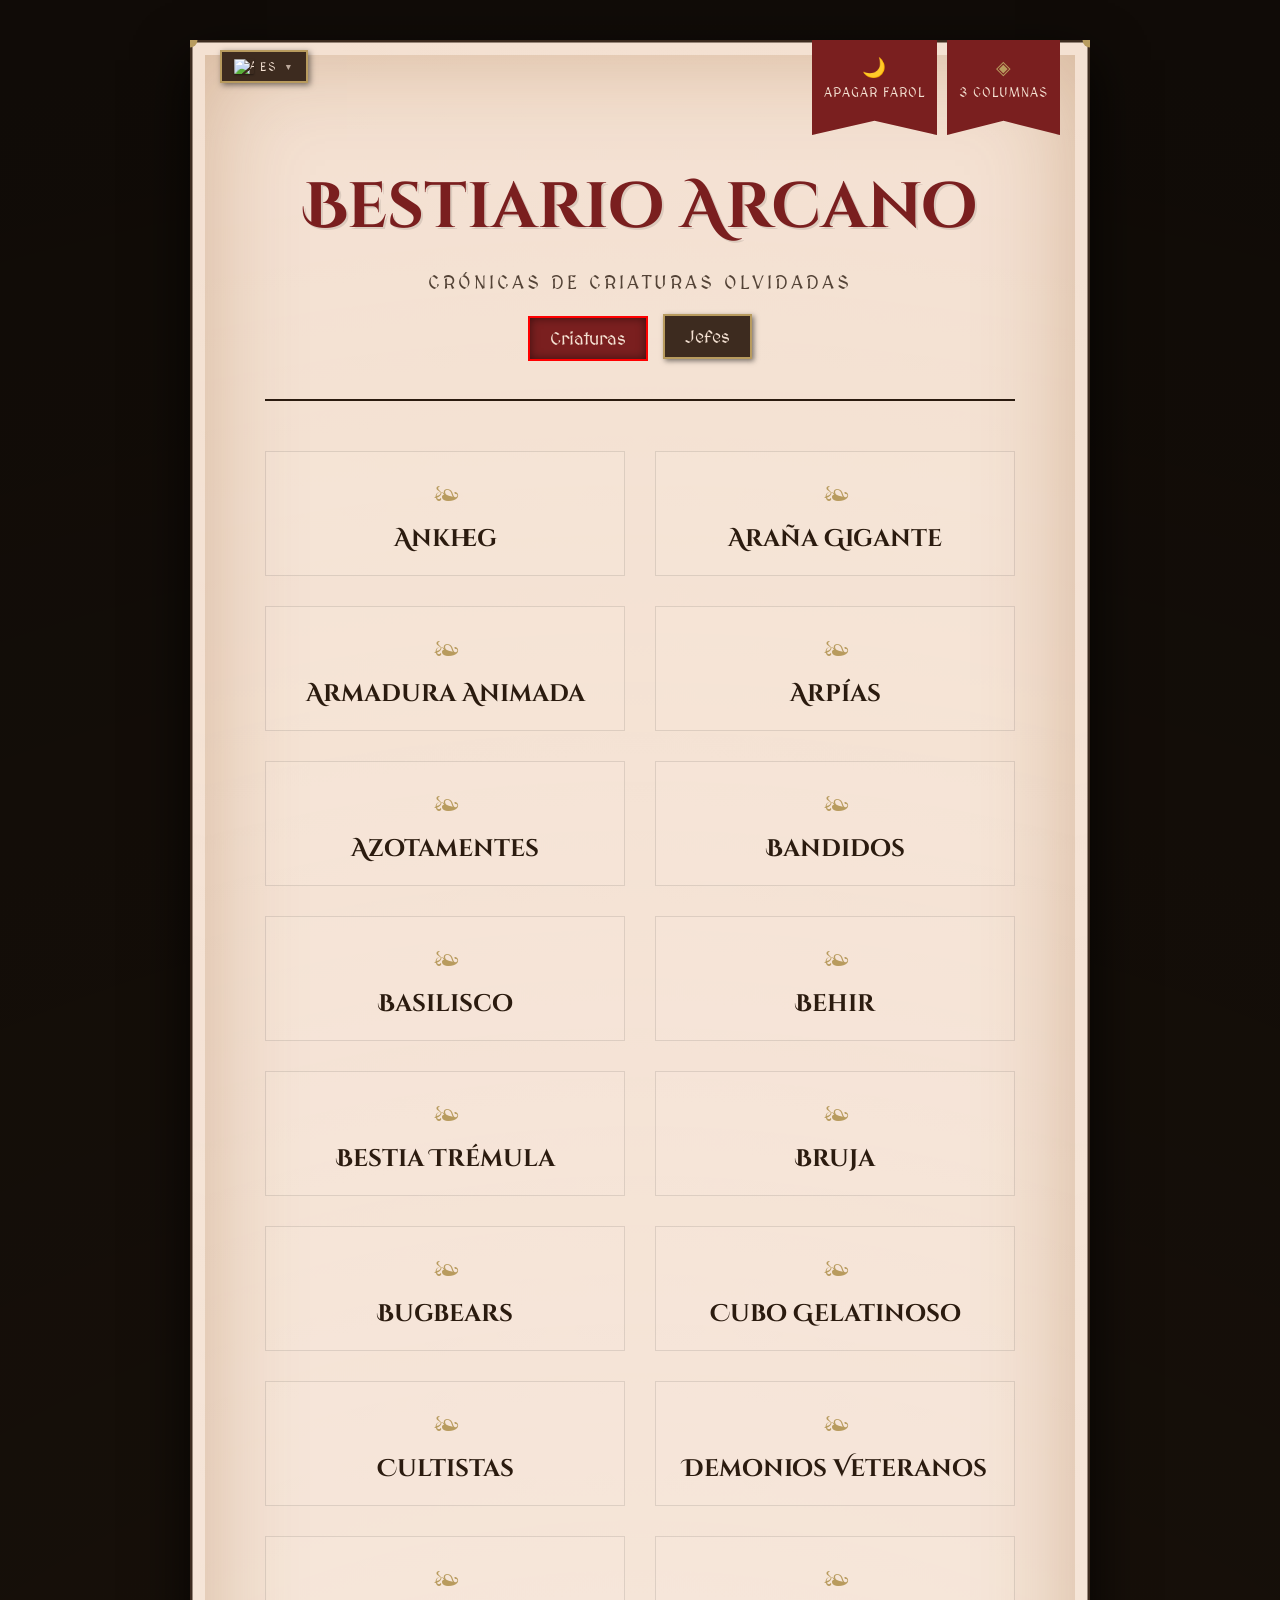
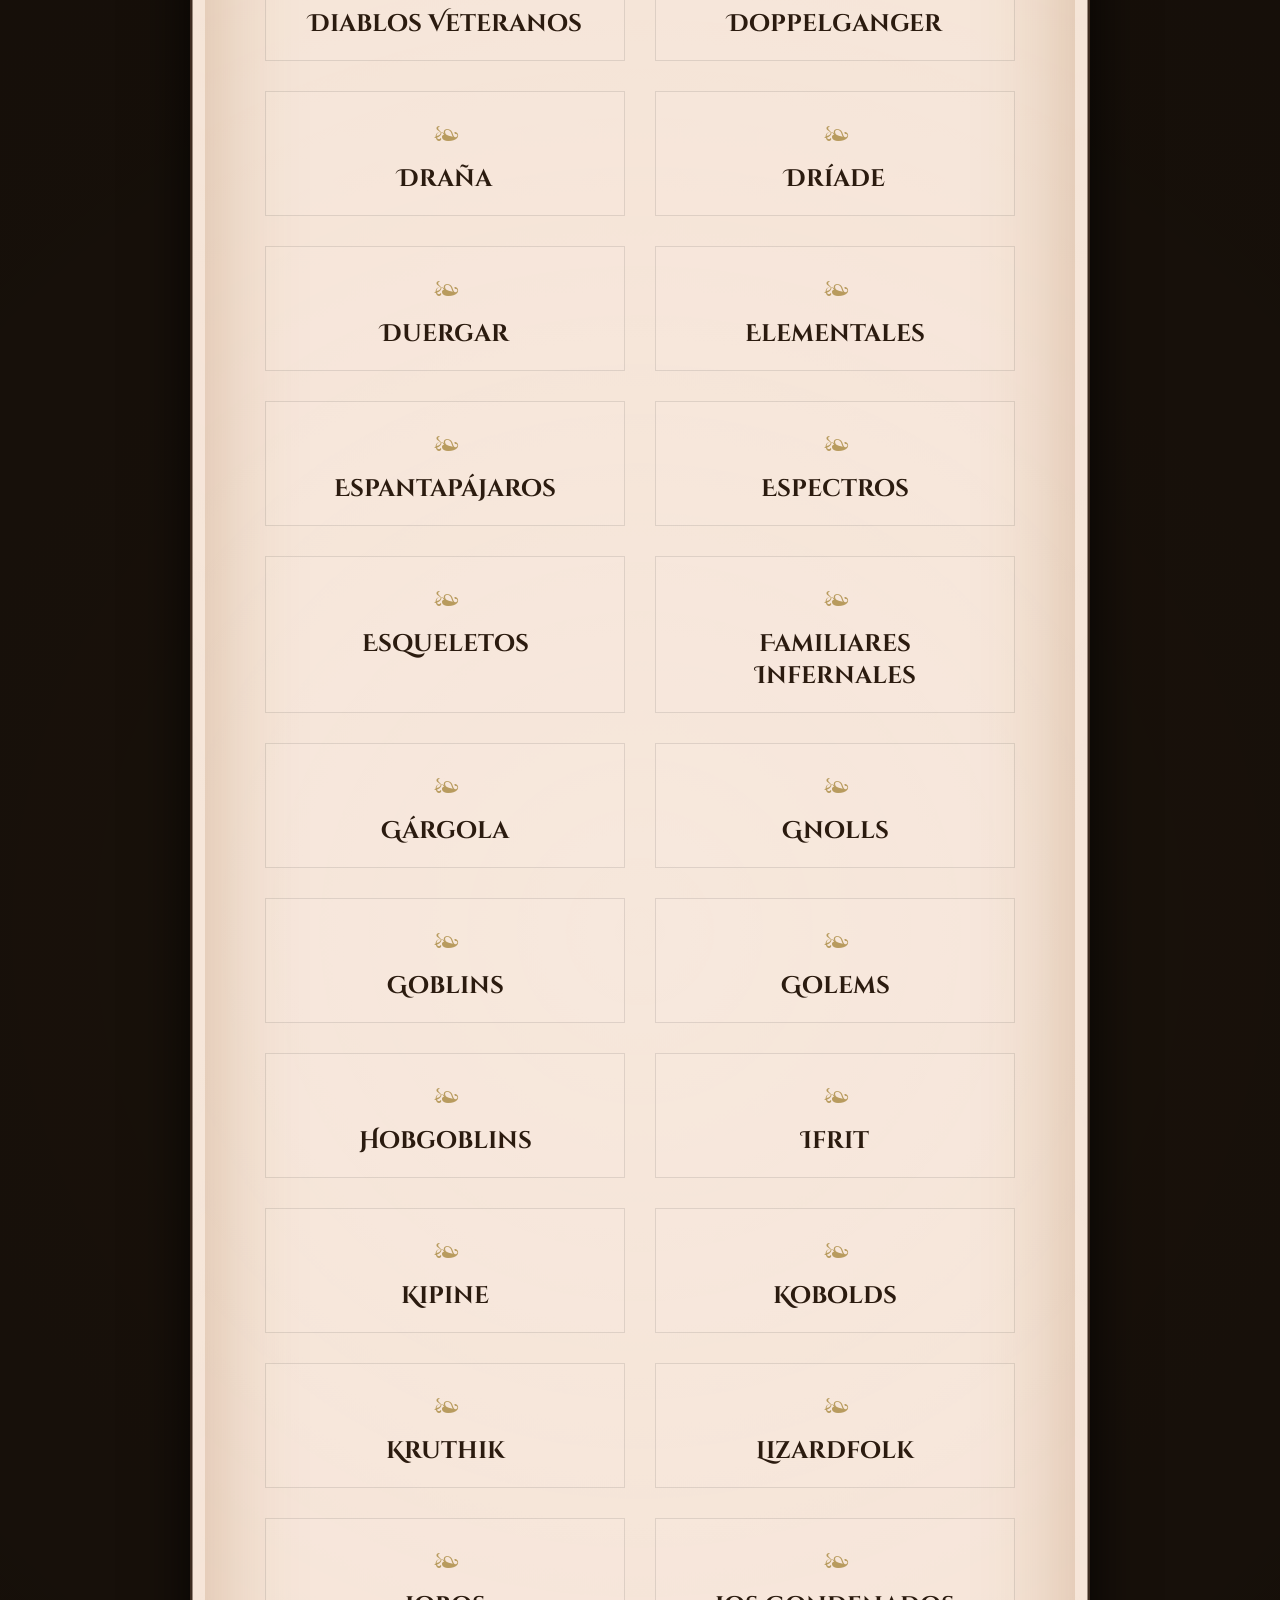
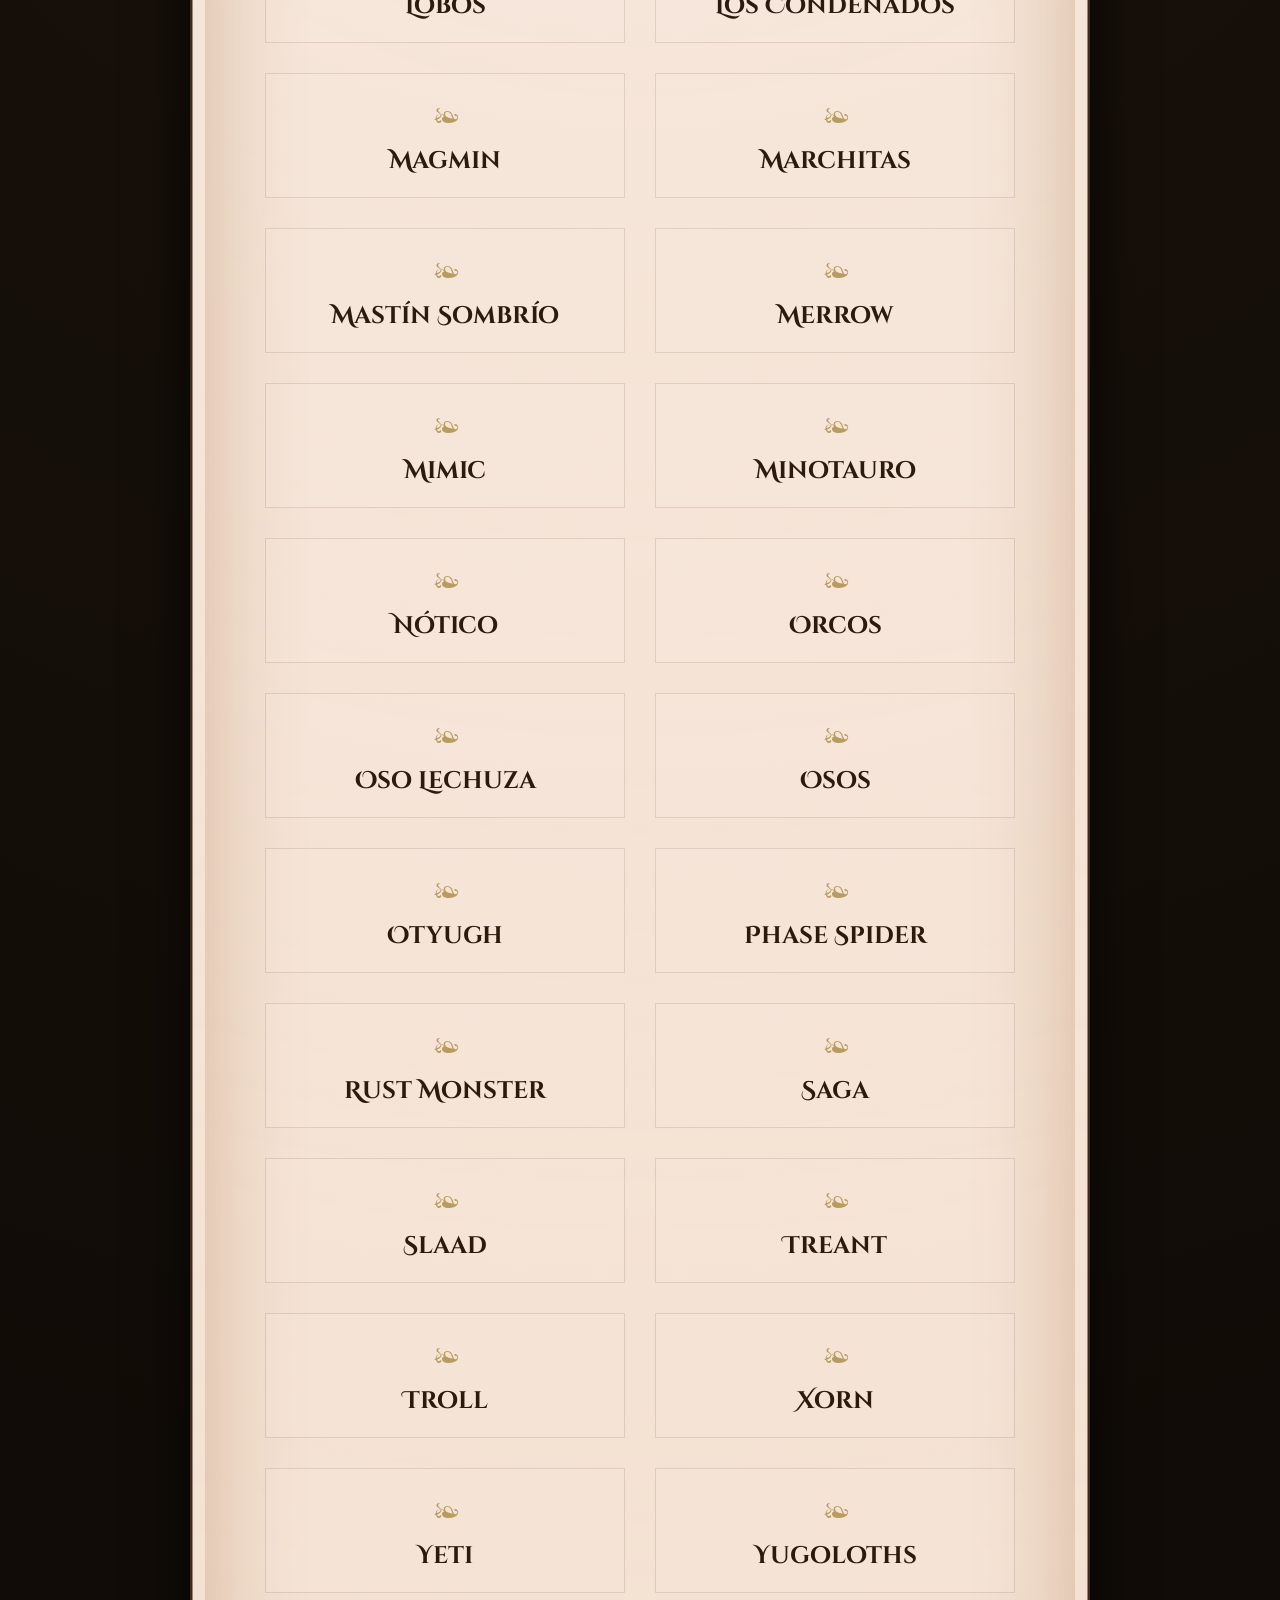
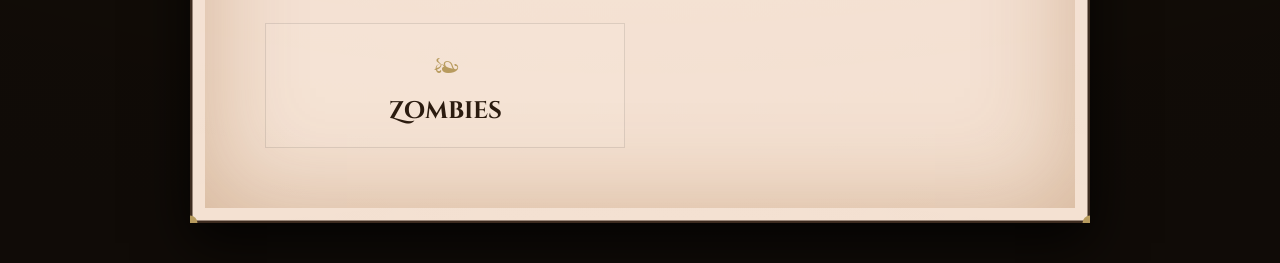
==== commit 44f712a2: "Trauduccion y siguiente" ====
--- a/index.html
+++ b/index.html
@@ -20,22 +20,39 @@
     <div class="book-cover">
         <main class="book-content">
             <header>
-                <h1 id="main-title">Bestiario Arcano</h1>
-                <p class="subtitle">Crónicas de Criaturas Olvidadas</p>
+                <h1 id="main-title" data-i18n="mainTitle">Bestiario Arcano</h1>
+                <p class="subtitle" data-i18n="subtitle">Crónicas de Criaturas Olvidadas</p>
                 <nav class="filter-nav">
-                    <button class="filter-btn active" id="btn-monsters" onclick="filterType('monster')">Criaturas</button>
-                    <button class="filter-btn" id="btn-bosses" onclick="filterType('boss')">Jefes</button>
+                    <button class="filter-btn active" id="btn-monsters" onclick="filterType('monster')" data-i18n="btnMonsters">Criaturas</button>
+                    <button class="filter-btn" id="btn-bosses" onclick="filterType('boss')" data-i18n="btnBosses">Jefes</button>
                 </nav>
             </header>
             <div class="layout-nav">
                 <button id="btn-moon-toggle" onclick="toggleDarkMode()">Apagar Farol</button>
                 <button id="btn-col-toggle" onclick="toggleLayout()">3 Columnas</button>
             </div>
+            <div class="lang-nav">
+                <div class="lang-switcher" id="lang-switcher">
+                    <button class="lang-btn" id="lang-btn" onclick="toggleLangDropdown()">
+                        <img class="lang-flag" id="lang-flag" src="https://flagcdn.com/20x15/ar.png" alt="Argentina" width="20" height="15">
+                        <span class="lang-code" id="lang-code">ES</span>
+                        <span class="lang-arrow">&#9660;</span>
+                    </button>
+                    <div class="lang-dropdown" id="lang-dropdown">
+                        <button class="lang-option" id="lang-opt-es" onclick="setLanguage('es')">
+                            <img src="https://flagcdn.com/20x15/ar.png" alt="Argentina" width="20" height="15"> Español
+                        </button>
+                        <button class="lang-option" id="lang-opt-en" onclick="setLanguage('en')">
+                            <img src="https://flagcdn.com/20x15/us.png" alt="USA" width="20" height="15"> English
+                        </button>
+                    </div>
+                </div>
+            </div>
             <div class="grid" id="grid"></div>
         </main>
     </div>
 
-    <script src="js/app.js"></script>
+    <script src="js/app.js?v=2"></script>
 </body>
 
 </html>
--- a/css/styles.css
+++ b/css/styles.css
@@ -322,6 +322,10 @@
     position: absolute;
     top: -50px;
     left: 0;
+    right: 0;
+    display: flex;
+    justify-content: space-between;
+    align-items: center;
 }
 
 .back-link {
@@ -890,3 +894,128 @@
     }
 }
 
+
+/* ============================================================
+   11. SELECTOR DE IDIOMA (LANGUAGE SWITCHER)
+   ============================================================ */
+.lang-switcher {
+    position: relative;
+    display: inline-block;
+    z-index: 200;
+}
+
+.lang-btn {
+    background: var(--border-color);
+    color: var(--parchment-base);
+    border: 2px solid var(--gold);
+    padding: 7px 12px;
+    cursor: pointer;
+    font-family: 'MedievalSharp', cursive;
+    font-size: 0.7rem;
+    display: flex;
+    align-items: center;
+    gap: 6px;
+    letter-spacing: 1px;
+    box-shadow: 2px 2px 6px rgba(0,0,0,0.5);
+    transition: background 0.25s, border-color 0.25s;
+    white-space: nowrap;
+}
+
+.lang-btn:hover {
+    background: var(--accent);
+    border-color: var(--accent);
+}
+
+.lang-flag {
+    display: inline-block;
+    width: 20px;
+    height: 15px;
+    object-fit: cover;
+    border-radius: 1px;
+    box-shadow: 0 1px 2px rgba(0,0,0,0.4);
+    flex-shrink: 0;
+}
+.lang-code { font-size: 0.75rem; letter-spacing: 2px; }
+
+.lang-arrow {
+    font-size: 0.55rem;
+    opacity: 0.7;
+    display: inline-block;
+    transition: transform 0.2s ease;
+}
+
+.lang-switcher.open .lang-arrow { transform: rotate(180deg); }
+
+.lang-dropdown {
+    display: none;
+    position: absolute;
+    top: calc(100% + 4px);
+    right: 0;
+    background: var(--border-color);
+    border: 2px solid var(--gold);
+    min-width: 150px;
+    box-shadow: 4px 4px 12px rgba(0,0,0,0.6);
+    overflow: hidden;
+    animation: dropIn 0.18s ease;
+}
+
+@keyframes dropIn {
+    from { opacity: 0; transform: translateY(-6px); }
+    to   { opacity: 1; transform: translateY(0); }
+}
+
+.lang-switcher.open .lang-dropdown { display: block; }
+
+.lang-option {
+    width: 100%;
+    background: none;
+    border: none;
+    border-bottom: 1px solid rgba(184,155,94,0.2);
+    color: var(--parchment-base);
+    padding: 11px 16px;
+    cursor: pointer;
+    font-family: 'MedievalSharp', cursive;
+    font-size: 0.72rem;
+    display: flex;
+    align-items: center;
+    gap: 9px;
+    letter-spacing: 1px;
+    transition: background 0.2s;
+}
+
+.lang-option:last-child { border-bottom: none; }
+.lang-option:hover { background: var(--accent); }
+.lang-option.active { background: rgba(184,155,94,0.15); font-weight: bold; }
+
+/* Inside layout-nav the switcher aligns with ribbon buttons */
+.layout-nav .lang-switcher { align-self: flex-start; }
+
+/* Left-side language nav (index page) */
+.lang-nav {
+    position: absolute;
+    top: -5px;
+    left: 15px;
+    z-index: 50;
+}
+
+/* Dark mode */
+body.dark-mode:not(.boss-mode) .lang-btn,
+body.dark-mode:not(.boss-mode) .lang-dropdown {
+    background: #111215;
+    border-color: #b84a4a;
+    color: #e2e8f0;
+}
+
+body.dark-mode:not(.boss-mode) .lang-option { color: #e2e8f0; }
+body.dark-mode:not(.boss-mode) .lang-option:hover { background: #b84a4a; }
+
+/* Boss mode */
+body.boss-mode .lang-btn,
+body.boss-mode .lang-dropdown {
+    background: #1a0505;
+    border-color: #ff0000;
+    color: #cfcfcf;
+}
+
+body.boss-mode .lang-option { color: #cfcfcf; }
+body.boss-mode .lang-option:hover { background: #7a1f1f; }
